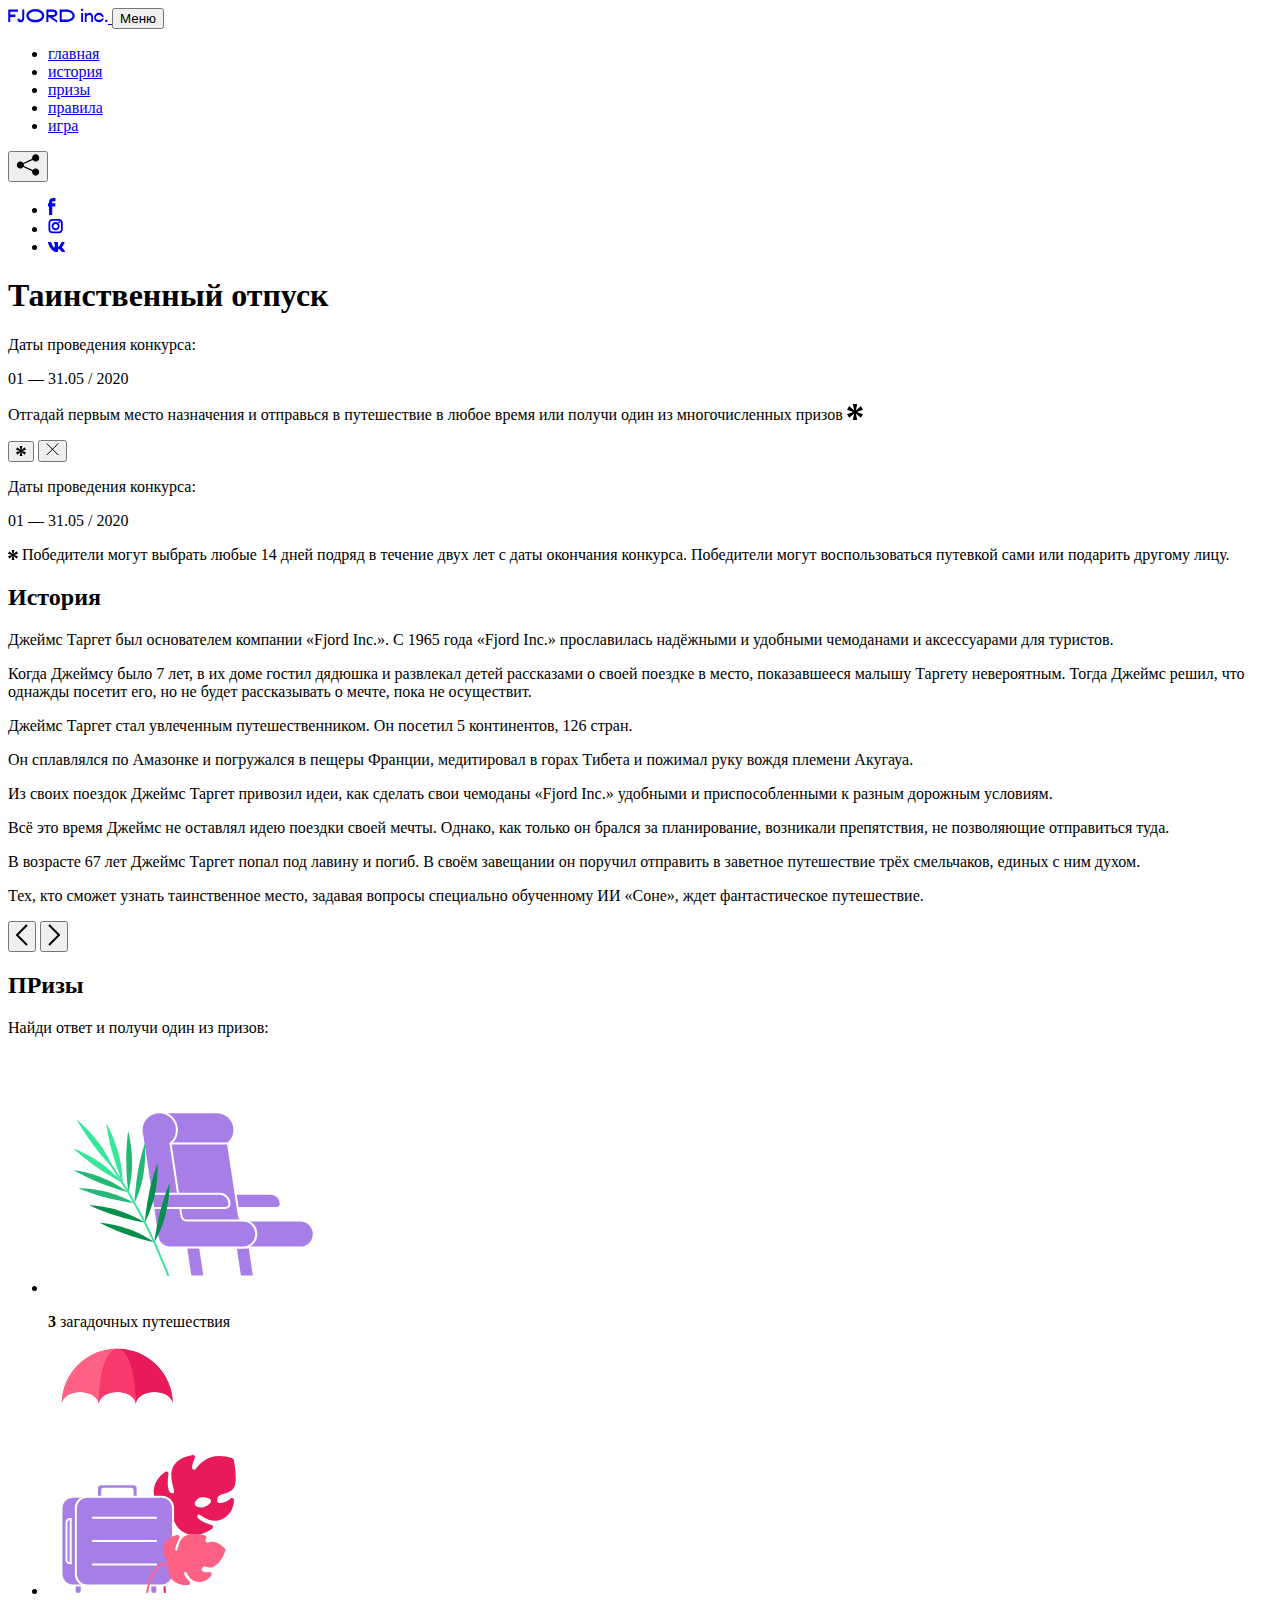
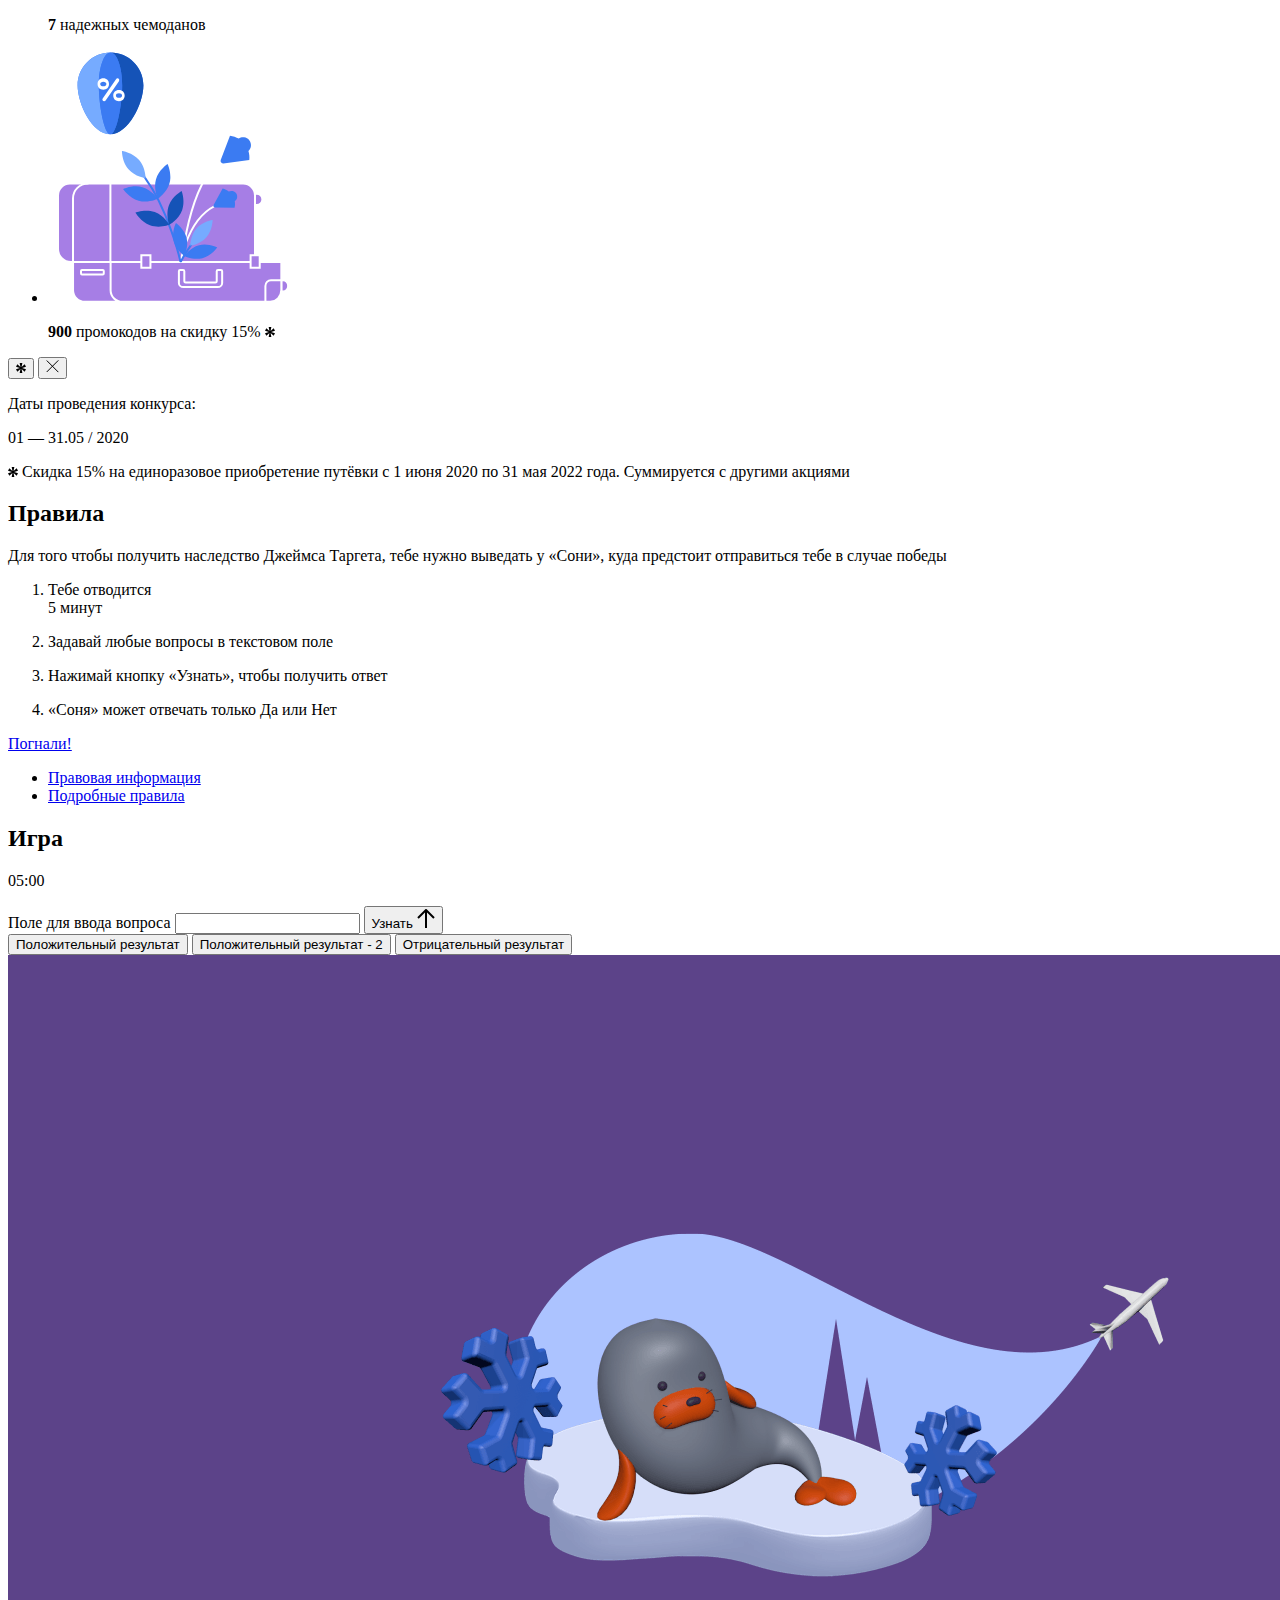
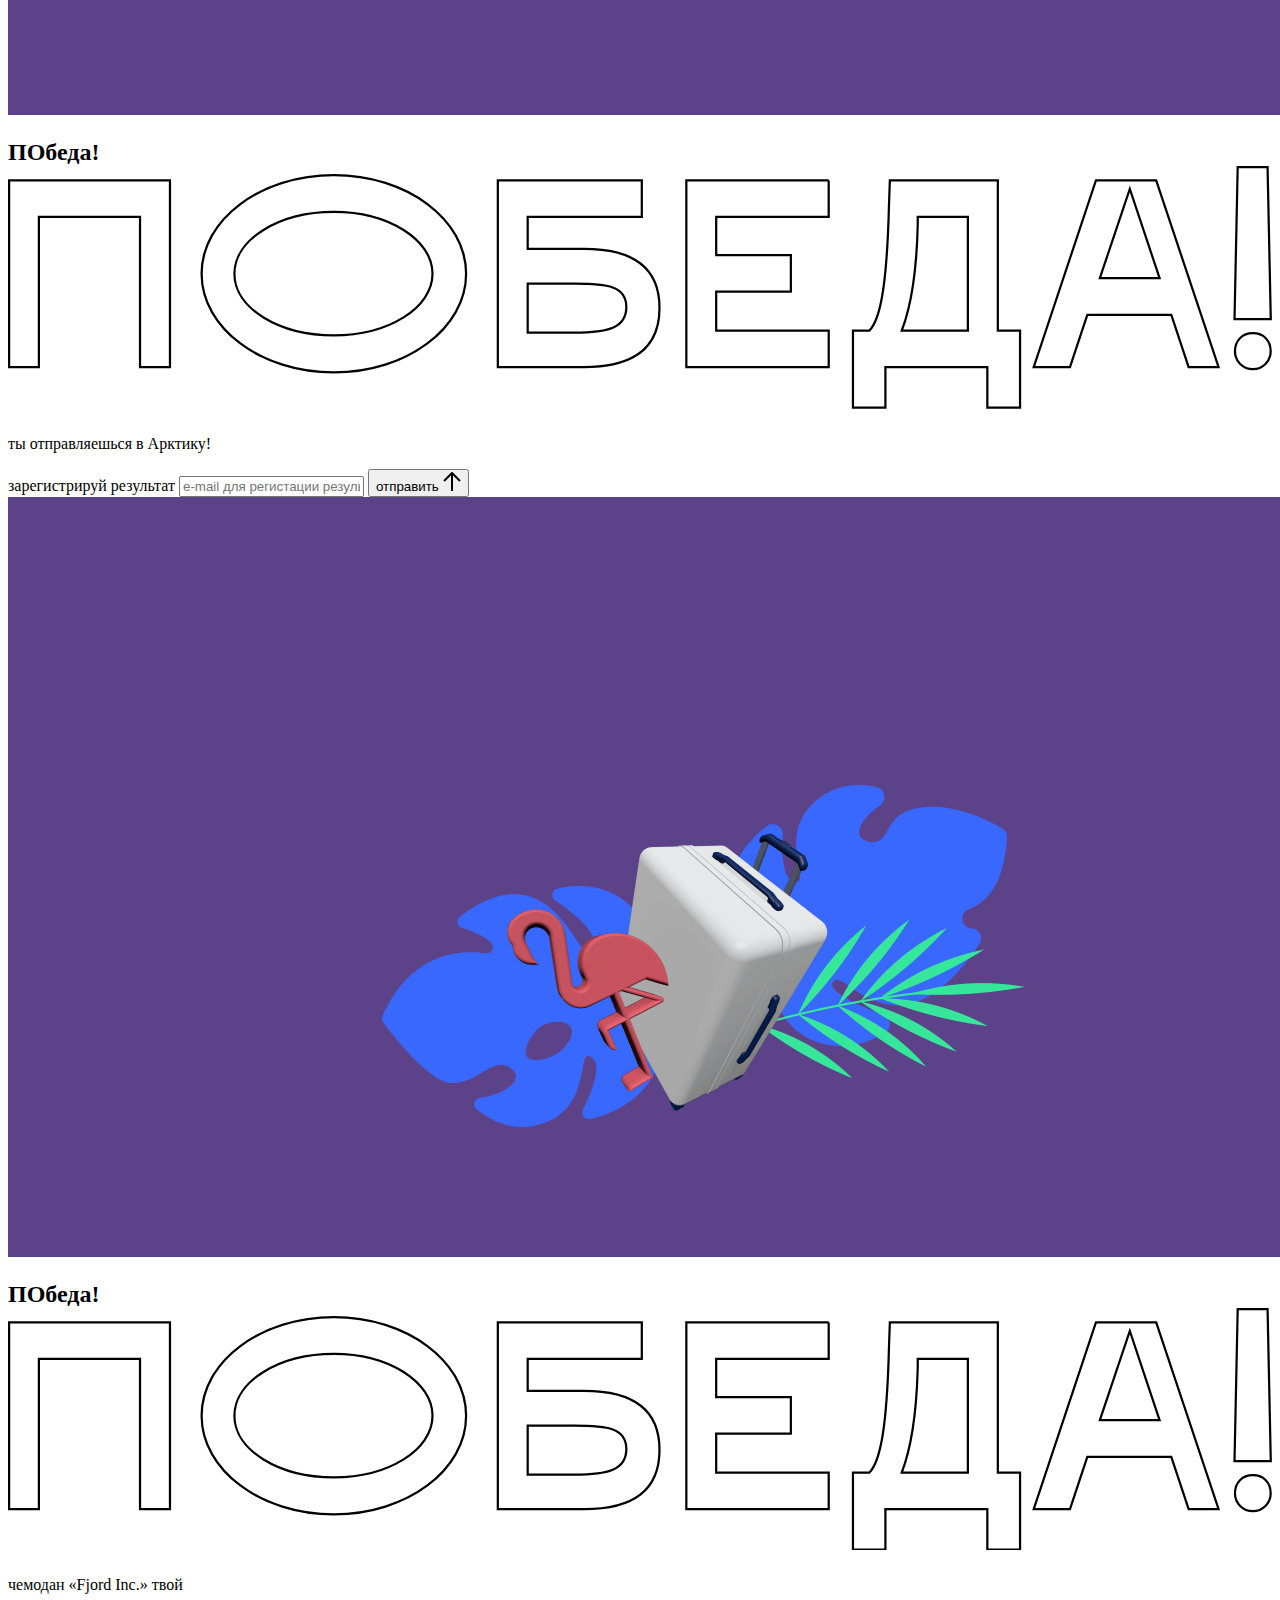
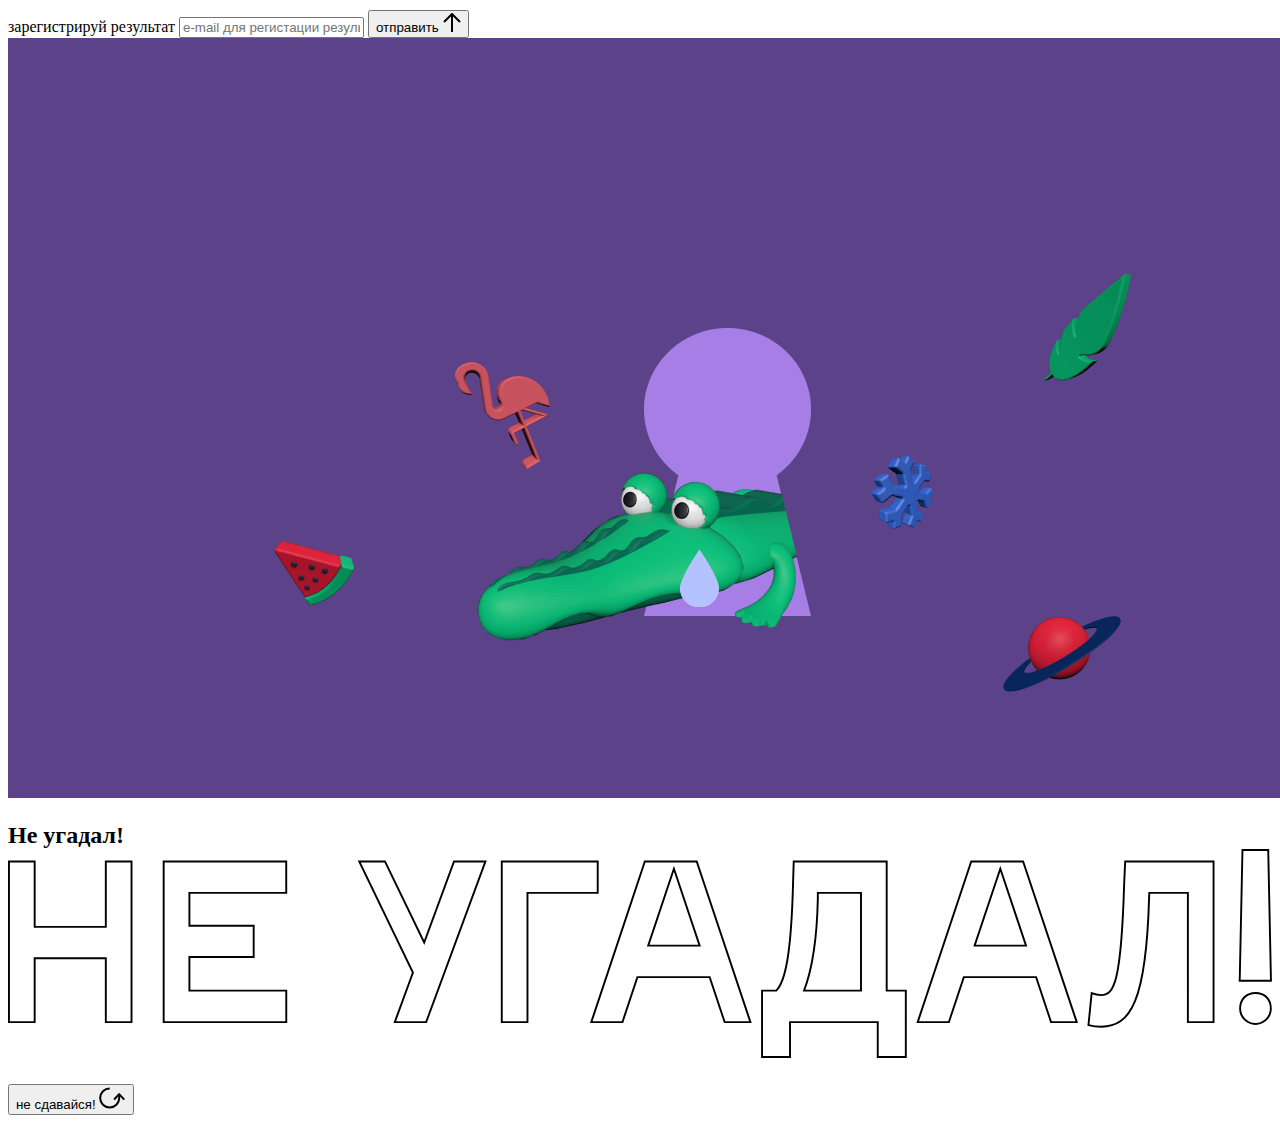
==== source/index.html @ c5298c96 ":hatching_chick:" ====
<!DOCTYPE html>
<html lang="ru">
<head>
  <meta charset="UTF-8">
  <meta name="description" content="">
  <meta name="viewport" content="width=device-width, initial-scale=1.0">
  <meta http-equiv="X-UA-Compatible" content="ie=edge">
  <title>Mysterious Vacation</title>
  <link rel="stylesheet" href="css/style.min.css">
</head>
<body>

  <header class="page-header js-header">
    <div class="page-header__wrapper">
      <a href="#" class="page-header__logo" aria-label="Перейти на страницу FJORD.Inc">
        <svg width="100" height="15" viewBox="0 0 100 15" fill="none" xmlns="http://www.w3.org/2000/svg">
          <path d="M0.26 1.4V14H2.276V8.906H7.334V6.44H2.276V3.848H9.872V1.4H0.26ZM12.733 14.36C15.127 14.36 16.243 12.65 16.243 9.5V1.4H14.263V8.96C14.263 11.21 13.723 11.876 12.733 11.876C11.833 11.876 11.473 11.3 11.347 10.58L9.36702 10.94C9.63702 13.046 10.663 14.36 12.733 14.36ZM18.3918 7.7C18.3918 11.372 22.3878 14.36 27.3198 14.36C32.2518 14.36 36.2478 11.372 36.2478 7.7C36.2478 4.028 32.2518 1.04 27.3198 1.04C22.3878 1.04 18.3918 4.028 18.3918 7.7ZM20.6058 7.7C20.6058 5.378 23.6118 3.524 27.3198 3.524C30.9918 3.524 33.9798 5.378 33.9798 7.7C33.9798 10.004 30.9918 11.858 27.3198 11.858C23.6118 11.858 20.6058 10.004 20.6058 7.7ZM40.403 14V8.906H40.799L49.079 14.702V12.38L44.039 8.906H44.201C47.999 8.906 49.277 7.304 49.277 5.162C49.277 3.092 47.999 1.4 44.201 1.4H38.387V14H40.403ZM43.535 3.722C45.785 3.722 47.045 4.136 47.045 5.432C47.045 6.764 45.785 7.034 43.535 7.034H40.403V3.722H43.535ZM51.6936 1.382V14H57.8676C62.7456 14 66.7236 11.534 66.7236 7.7C66.7236 3.848 62.7456 1.382 57.8676 1.382H51.6936ZM53.7096 11.624V3.722H57.5436C61.5396 3.722 64.4916 5.018 64.4916 7.7C64.4916 10.238 61.5396 11.624 57.5436 11.624H53.7096ZM73.1832 14.018H74.9832V5H73.1832V14.018ZM72.9132 1.976C72.9132 2.57 73.3992 3.092 74.0832 3.092C74.7492 3.092 75.2352 2.57 75.2352 1.976C75.2352 1.382 74.7672 0.805999 74.0832 0.805999C73.3812 0.805999 72.9132 1.382 72.9132 1.976ZM76.7867 14H78.5687V9.104C78.7487 8.006 79.5947 6.962 81.0887 6.962C82.1147 6.962 83.2667 7.448 83.2667 9.554V14H85.0487V9.014C85.0487 6.152 83.2307 4.73 81.3587 4.73C79.9187 4.73 79.0727 5.558 78.5687 6.854V5H76.7867V14ZM90.9898 14.27C93.5098 14.27 95.3818 12.506 95.7238 10.328H94.0498C93.7258 11.3 92.6998 12.02 90.9898 12.02C88.8478 12.02 87.7678 10.922 87.7678 9.59C87.7678 8.24 88.8478 6.962 90.9898 6.962C92.7538 6.962 93.7978 7.844 94.0858 8.924H95.7418C95.4358 6.71 93.6178 4.73 90.9898 4.73C88.0918 4.73 86.1298 7.124 86.1298 9.59C86.1298 12.074 88.1278 14.27 90.9898 14.27ZM97.0693 12.938C97.0693 13.658 97.5553 14.144 98.2753 14.144C98.9953 14.144 99.4813 13.658 99.4813 12.938C99.4813 12.2 98.9953 11.714 98.2753 11.714C97.5553 11.714 97.0693 12.2 97.0693 12.938Z" fill="currentColor"/>
        </svg>
      </a>
      <button class="page-header__toggler js-menu-toggler" type="button" aria-label="Управление мобильным меню"><span>Меню</span></button>
      <nav class="page-header__nav">
        <div class="page-header__menu js-menu" id="menu">
          <ul>
            <li>
              <a class="js-menu-link active" href="#top" data-href="top">главная</a>
            </li>
            <li>
              <a class="js-menu-link" href="#story" data-href="story">история</a>
            </li>
            <li>
              <a class="js-menu-link" href="#prizes" data-href="prizes">призы</a>
            </li>
            <li>
              <a class="js-menu-link" href="#rules" data-href="rules">правила</a>
            </li>
            <li>
              <a class="js-menu-link" href="#game" data-href="game">игра</a>
            </li>
          </ul>
        </div>
        <div class="page-header__social">
          <div class="social-block js-social-block">
            <button class="social-block__toggler" aria-label="Управлять блоком с социальными кнопками">
              <svg width="24" height="22" viewBox="0 0 24 22" fill="none" xmlns="http://www.w3.org/2000/svg">
                <path d="M19.6721 7.43664C21.6273 7.43664 23.213 5.85095 23.213 3.89566C23.213 1.94037 21.6273 0.354675 19.6721 0.354675C17.7168 0.354675 16.1311 1.94037 16.1311 3.89566C16.1311 4.19968 16.1728 4.49178 16.2458 4.77345L7.21751 8.95527C6.57519 8.05214 5.52303 7.46049 4.33078 7.46049C2.37549 7.46049 0.789795 9.04618 0.789795 11.0015C0.789795 12.9568 2.37549 14.5425 4.33078 14.5425C5.52303 14.5425 6.57668 13.9508 7.21751 13.0477L16.2458 17.2295C16.1743 17.5112 16.1311 17.8033 16.1311 18.1073C16.1311 20.0626 17.7168 21.6483 19.6721 21.6483C21.6273 21.6483 23.213 20.0626 23.213 18.1073C23.213 16.152 21.6273 14.5663 19.6721 14.5663C18.4798 14.5663 17.4262 15.158 16.7853 16.0611L7.75701 11.8793C7.82854 11.5976 7.87176 11.3055 7.87176 11.0015C7.87176 10.6974 7.83003 10.4053 7.75701 10.1237L16.7853 5.94186C17.4262 6.84499 18.4783 7.43664 19.6721 7.43664Z" fill="currentColor"/>
              </svg>
            </button>
            <ul class="social-block__list">
              <li>
                <a class="social-block__link social-block__link--fb" href="#" aria-label="Мы на Facebook">
                  <svg width="8" height="17" viewBox="0 0 8 17" fill="none" xmlns="http://www.w3.org/2000/svg">
                    <path d="M4.24646 16.9899H1.09275L1.05793 8.49828H0V5.30707H1.05793V3.81124C1.05793 1.42084 2.57654 0 5.21735 0H7.41758V3.18585H5.30841C4.28262 3.18585 4.2478 3.48582 4.2478 4.24914V5.30707H7.42964L7.16716 8.49828H4.2478V16.9899H4.24646Z" fill="currentColor"/>
                  </svg>
                </a>
              </li>
              <li>
                <a class="social-block__link social-block__link--insta" href="#" aria-label="Мы в Instagram">
                  <svg width="15" height="15" viewBox="0 0 15 15" fill="none" xmlns="http://www.w3.org/2000/svg">
                    <path d="M11.0197 0H4.19806C2.14246 0 0.471191 1.66993 0.471191 3.72285V10.5499C0.471191 12.6082 2.14112 14.2727 4.19806 14.2727H11.0197C13.0753 14.2727 14.7466 12.6082 14.7466 10.5499V3.72285C14.7466 1.67127 13.0753 0 11.0197 0ZM11.0197 12.4849H4.19806C3.13076 12.4849 2.26432 11.6158 2.26432 10.5512V3.72419C2.26432 2.65956 3.13076 1.79715 4.19806 1.79715H11.0197C12.087 1.79715 12.9535 2.6609 12.9535 3.72419V10.5512C12.9535 11.6145 12.087 12.4849 11.0197 12.4849Z" fill="currentColor"/>
                    <path d="M7.60887 3.11084C5.38989 3.11084 3.58203 4.9187 3.58203 7.14036C3.58203 9.35532 5.38989 11.1645 7.60887 11.1645C9.83053 11.1645 11.6357 9.35666 11.6357 7.14036C11.6357 4.9187 9.83053 3.11084 7.60887 3.11084ZM7.60887 9.36871C6.37551 9.36871 5.37784 8.37372 5.37784 7.14036C5.37784 5.90699 6.37551 4.90665 7.60887 4.90665C8.83822 4.90665 9.84259 5.90833 9.84259 7.14036C9.84392 8.37238 8.83822 9.36871 7.60887 9.36871Z" fill="currentColor"/>
                    <path d="M11.3573 2.35962C10.8256 2.35962 10.3931 2.79752 10.3931 3.32381C10.3931 3.85546 10.8256 4.29336 11.3573 4.29336C11.8862 4.29336 12.3215 3.85546 12.3215 3.32381C12.3215 2.79752 11.8862 2.35962 11.3573 2.35962Z" fill="currentColor"/>
                  </svg>
                </a>
              </li>
              <li>
                <a class="social-block__link social-block__link--vk" href="#" aria-label="Мы ВКонтакте">
                  <svg width="17" height="10" viewBox="0 0 17 10" fill="none" xmlns="http://www.w3.org/2000/svg">
                    <path d="M14.1234 4.9002C14.1234 4.9002 16.3623 1.72708 16.5866 0.680242C16.6595 0.312285 16.4947 0.103188 16.1069 0.103188C16.1069 0.103188 14.8193 0.103188 14.168 0.103188C13.7235 0.103188 13.5587 0.293278 13.4235 0.579768C13.4235 0.579768 12.3724 2.82553 11.0969 4.24712C10.6861 4.70333 10.4781 4.84318 10.2511 4.84318C10.0646 4.84318 9.98625 4.6911 9.98625 4.27834V0.649016C9.98625 0.147997 9.92545 0.00135496 9.5066 0.00135496H6.39628C6.15578 0.00135496 6.0085 0.134417 6.0085 0.324506C6.0085 0.801084 6.73406 0.908351 6.73406 2.20231V4.87305C6.73406 5.40529 6.70569 5.61575 6.45303 5.61575C5.78016 5.61575 4.19528 3.30618 3.30623 0.678887C3.12923 0.145282 2.93737 0 2.43475 0H0.486409C0.205373 0 0 0.190085 0 0.476576C0 0.991172 0.60666 3.40801 2.99277 6.64358C4.59927 8.8201 6.70569 10 8.60269 10C9.76196 10 10.0416 9.80312 10.0416 9.31432V7.63883C10.0416 7.22607 10.2065 7.04956 10.4429 7.04956C10.7078 7.04956 11.1847 7.13238 12.2805 8.22268C13.5843 9.47862 13.6762 10 14.3896 10H16.5676C16.7919 10 17 9.89273 17 9.52342C17 9.02919 16.3623 8.15343 15.384 7.10659C14.9801 6.56755 14.3302 5.98914 14.1248 5.72301C13.8275 5.40801 13.9154 5.23014 14.1234 4.9002Z" fill="currentColor"/>
                  </svg>
                </a>
              </li>
            </ul>
          </div>
        </div>
      </nav>
    </div>
  </header>

  <main class="page-content">

    <section class="animation-screen"></section>

    <section class="screen screen--hidden screen--intro js-scrollspy" id="top">
      <div class="screen__wrapper">
        <div class="intro">
          <h1 class="intro__title">Таинственный отпуск</h1>
          <div class="intro__content">
            <div class="intro__info">
              <p class="intro__label">Даты проведения конкурса:</p>
              <p class="intro__date">01 — 31.05 / 2020</p>
            </div>
            <div class="intro__message">
              <p>
                Отгадай первым место назначения и&nbsp;отправься в&nbsp;путешествие в&nbsp;любое время или получи один из многочисленных призов
                <svg width="16" height="16" viewBox="0 0 10 10" fill="none" xmlns="http://www.w3.org/2000/svg">
                  <path d="M0 6.35337L3.90271 4.99012L0 3.64663L1.34615 1.32374L4.44287 4.01073L3.67364 0H6.34615L5.57692 4.01073L8.65385 1.32374L10 3.64663L6.13405 4.99012L10 6.35337L8.65385 8.65651L5.57692 5.98927L6.34615 10H3.67364L4.44287 5.96952L1.34615 8.65651L0 6.35337Z" fill="currentColor"/>
                </svg>
              </p>
            </div>
          </div>
        </div>
      </div>
      <div class="screen__footer js-footer">
        <button class="screen__footer-enlarge js-footer-toggler" type="button" aria-label="Показать сообщение">
          <svg width="10" height="10" viewBox="0 0 10 10" fill="none" xmlns="http://www.w3.org/2000/svg">
            <path d="M0 6.35337L3.90271 4.99012L0 3.64663L1.34615 1.32374L4.44287 4.01073L3.67364 0H6.34615L5.57692 4.01073L8.65385 1.32374L10 3.64663L6.13405 4.99012L10 6.35337L8.65385 8.65651L5.57692 5.98927L6.34615 10H3.67364L4.44287 5.96952L1.34615 8.65651L0 6.35337Z" fill="currentColor"/>
          </svg>
        </button>
        <button class="screen__footer-collapse js-footer-toggler" type="button" aria-label="Скрыть сообщение">
          <svg width="13" height="13" viewBox="0 0 13 13" fill="none" xmlns="http://www.w3.org/2000/svg">
            <line x1="12.3536" y1="0.353553" x2="0.738349" y2="11.9688" stroke="currentColor"/>
            <line x1="0.738319" y1="0.539925" x2="12.3535" y2="12.1551" stroke="currentColor"/>
          </svg>
        </button>
        <div class="screen__footer-wrapper">
          <div class="screen__footer-announce">
            <p class="screen__footer-label">Даты проведения конкурса:</p>
            <p class="screen__footer-date">01 — 31.05 / 2020</p>
          </div>
          <div class="screen__footer-note">
            <p>
              <svg width="10" height="10" viewBox="0 0 10 10" fill="none" xmlns="http://www.w3.org/2000/svg">
                <path d="M0 6.35337L3.90271 4.99012L0 3.64663L1.34615 1.32374L4.44287 4.01073L3.67364 0H6.34615L5.57692 4.01073L8.65385 1.32374L10 3.64663L6.13405 4.99012L10 6.35337L8.65385 8.65651L5.57692 5.98927L6.34615 10H3.67364L4.44287 5.96952L1.34615 8.65651L0 6.35337Z" fill="currentColor"/>
              </svg>
              <span>Победители могут выбрать любые 14 дней подряд в&nbsp;течение двух лет с&nbsp;даты окончания конкурса. Победители могут воспользоваться путевкой сами или подарить другому лицу.</span>
            </p>
          </div>
        </div>
      </div>
    </section>

    <section class="screen screen--hidden screen--story js-scrollspy" id="story">

      <div class="slider swiper-container js-slider">

        <div class="swiper-wrapper">

          <div class="slider__item swiper-slide">
            <h2 class="slider__item-title">История</h2>
            <p class="slider__item-text">Джеймс Таргет был основателем компании &laquo;Fjord Inc.&raquo;. С&nbsp;1965 года &laquo;Fjord Inc.&raquo; прославилась надёжными и&nbsp;удобными чемоданами и&nbsp;аксессуарами для туристов.</p>
          </div>

          <div class="slider__item swiper-slide">
            <p class="slider__item-text">Когда Джеймсу было 7&nbsp;лет, в&nbsp;их&nbsp;доме гостил дядюшка и&nbsp;развлекал детей рассказами о&nbsp;своей поездке в&nbsp;место, показавшееся малышу Таргету невероятным. Тогда Джеймс решил, что однажды посетит его, но&nbsp;не&nbsp;будет рассказывать о&nbsp;мечте, пока не&nbsp;осуществит.</p>
          </div>

          <div class="slider__item swiper-slide">
            <p class="slider__item-text">Джеймс Таргет стал увлеченным путешественником. Он&nbsp;посетил 5&nbsp;континентов, 126&nbsp;стран.</p>
          </div>

          <div class="slider__item swiper-slide">
            <p class="slider__item-text">Он&nbsp;сплавлялся по&nbsp;Амазонке и&nbsp;погружался в&nbsp;пещеры Франции, медитировал в&nbsp;горах Тибета и&nbsp;пожимал руку вождя племени Акугауа.</p>
          </div>

          <div class="slider__item swiper-slide">
            <p class="slider__item-text">Из&nbsp;своих поездок Джеймс Таргет привозил идеи, как сделать свои чемоданы &laquo;Fjord Inc.&raquo; удобными и&nbsp;приспособленными к&nbsp;разным дорожным условиям.</p>
          </div>

          <div class="slider__item swiper-slide">
            <p class="slider__item-text">Всё это время Джеймс не&nbsp;оставлял идею поездки своей мечты. Однако, как только он&nbsp;брался за&nbsp;планирование, возникали препятствия, не&nbsp;позволяющие отправиться туда.</p>
          </div>

          <div class="slider__item swiper-slide">
            <p class="slider__item-text">В&nbsp;возрасте 67&nbsp;лет Джеймс Таргет попал под лавину и&nbsp;погиб. В&nbsp;своём завещании он&nbsp;поручил отправить в&nbsp;заветное путешествие трёх смельчаков, единых с&nbsp;ним духом.</p>
          </div>

          <div class="slider__item swiper-slide">
            <p class="slider__item-text">Тех, кто сможет узнать таинственное место, задавая вопросы специально обученному ИИ&nbsp;&laquo;Соне&raquo;, ждет фантастическое путешествие.</p>
          </div>
        </div>
        <div class="slider__controls">
          <button class="slider__control slider__control--prev js-control-prev" type="button" aria-label="Показать предыдущую историю">
            <svg width="12" height="22" viewBox="0 0 12 22" fill="none" xmlns="http://www.w3.org/2000/svg">
              <path d="M11 1L1 11L11 21" stroke="currentColor" stroke-width="2" stroke-linejoin="round"/>
            </svg>
          </button>
          <button class="slider__control slider__control--next js-control-next" type="button" aria-label="Показать следующую историю">
            <svg width="12" height="22" viewBox="0 0 12 22" fill="none" xmlns="http://www.w3.org/2000/svg">
              <path d="M1 1L11 11L1 21" stroke="currentColor" stroke-width="2" stroke-linejoin="round"/>
            </svg>
          </button>
        </div>
        <div class="slider__pagination swiper-pagination"></div>
      </div>
    </section>

    <section class="screen screen--hidden screen--prizes js-scrollspy" id="prizes">
      <div class="screen__wrapper">
        <div class="prizes">
          <h2 class="prizes__title">ПРизы</h2>
          <div class="prizes__lead">
            <p>Найди ответ и&nbsp;получи один из&nbsp;призов:</p>
          </div>
          <ul class="prizes__list">
            <li class="prizes__item prizes__item--journeys">
              <div class="prizes__icon">
                <picture>
                  <source srcset="img/prize1-mob.svg" media="(orientation: portrait)">
                  <img src="img/prize1.svg" alt="">
                </picture>
              </div>
              <p class="prizes__desc">
                <b>3</b>
                <span>загадочных путешествия</span>
              </p>
            </li>
            <li class="prizes__item prizes__item--cases">
              <div class="prizes__icon">
                <picture>
                  <source srcset="img/prize2-mob.svg" media="(orientation: portrait)">
                  <img src="img/prize2.svg" alt="">
                </picture>
              </div>
              <p class="prizes__desc">
                <b>7</b>
                <span>надежных чемоданов</span>
              </p>
            </li>
            <li class="prizes__item prizes__item--codes">
              <div class="prizes__icon">
                <picture>
                  <source srcset="img/prize3-mob.svg" media="(orientation: portrait)">
                  <img src="img/prize3.svg" alt="">
                </picture>
              </div>
              <p class="prizes__desc">
                <b>900</b>
                <span>
                  промокодов на&nbsp;скидку 15%
                  <svg width="10" height="10" viewBox="0 0 10 10" fill="none" xmlns="http://www.w3.org/2000/svg">
                    <path d="M0 6.35337L3.90271 4.99012L0 3.64663L1.34615 1.32374L4.44287 4.01073L3.67364 0H6.34615L5.57692 4.01073L8.65385 1.32374L10 3.64663L6.13405 4.99012L10 6.35337L8.65385 8.65651L5.57692 5.98927L6.34615 10H3.67364L4.44287 5.96952L1.34615 8.65651L0 6.35337Z" fill="currentColor"/>
                  </svg>
                </span>
              </p>
            </li>
          </ul>
        </div>
      </div>
      <div class="screen__footer js-footer">
        <button class="screen__footer-enlarge js-footer-toggler" type="button" aria-label="Показать сообщение">
          <svg width="10" height="10" viewBox="0 0 10 10" fill="none" xmlns="http://www.w3.org/2000/svg">
            <path d="M0 6.35337L3.90271 4.99012L0 3.64663L1.34615 1.32374L4.44287 4.01073L3.67364 0H6.34615L5.57692 4.01073L8.65385 1.32374L10 3.64663L6.13405 4.99012L10 6.35337L8.65385 8.65651L5.57692 5.98927L6.34615 10H3.67364L4.44287 5.96952L1.34615 8.65651L0 6.35337Z" fill="currentColor"/>
          </svg>
        </button>
        <button class="screen__footer-collapse js-footer-toggler" type="button" aria-label="Скрыть сообщение">
          <svg width="13" height="13" viewBox="0 0 13 13" fill="none" xmlns="http://www.w3.org/2000/svg">
            <line x1="12.3536" y1="0.353553" x2="0.738349" y2="11.9688" stroke="currentColor"/>
            <line x1="0.738319" y1="0.539925" x2="12.3535" y2="12.1551" stroke="currentColor"/>
          </svg>
        </button>
        <div class="screen__footer-wrapper">
          <div class="screen__footer-announce">
            <p class="screen__footer-label">Даты проведения конкурса:</p>
            <p class="screen__footer-date">01 — 31.05 / 2020</p>
          </div>
          <div class="screen__footer-note">
            <p>
              <svg width="10" height="10" viewBox="0 0 10 10" fill="none" xmlns="http://www.w3.org/2000/svg">
                <path d="M0 6.35337L3.90271 4.99012L0 3.64663L1.34615 1.32374L4.44287 4.01073L3.67364 0H6.34615L5.57692 4.01073L8.65385 1.32374L10 3.64663L6.13405 4.99012L10 6.35337L8.65385 8.65651L5.57692 5.98927L6.34615 10H3.67364L4.44287 5.96952L1.34615 8.65651L0 6.35337Z" fill="currentColor"/>
              </svg>
              <span>Скидка&nbsp;15% на&nbsp;единоразовое приобретение путёвки с&nbsp;1&nbsp;июня 2020 по&nbsp;31&nbsp;мая 2022&nbsp;года. Суммируется с&nbsp;другими акциями</span>
            </p>
          </div>
        </div>
      </div>
    </section>

    <section class="screen screen--hidden screen--rules js-scrollspy" id="rules">
      <div class="screen__wrapper">
        <div class="rules">
          <h2 class="rules__title">Правила</h2>
          <div class="rules__lead">
            <p>Для того чтобы получить наследство Джеймса Таргета, тебе нужно выведать у&nbsp;&laquo;Сони&raquo;, куда предстоит отправиться тебе в&nbsp;случае победы</p>
          </div>
          <ol class="rules__list">
            <li class="rules__item">
              <p>Тебе отводится <br>5&nbsp;минут</p>
            </li>
            <li class="rules__item">
              <p>Задавай любые вопросы в&nbsp;текстовом поле</p>
            </li>
            <li class="rules__item">
              <p>Нажимай кнопку &laquo;Узнать&raquo;, чтобы получить ответ</p>
            </li>
            <li class="rules__item">
              <p>&laquo;Соня&raquo; может отвечать только&nbsp;Да или Нет</p>
            </li>
          </ol>
          <a href="#game" class="rules__link btn">Погнали!</a>
        </div>
      </div>
      <div class="screen__disclaimer">
        <div class="disclaimer">
          <ul>
            <li>
              <a href="#">Правовая информация</a>
            </li>
            <li>
              <a href="#">Подробные правила</a>
            </li>
          </ul>
        </div>
      </div>
    </section>

    <section class="screen screen--hidden screen--game js-scrollspy" id="game">
      <div class="screen__wrapper">
        <div class="game">
          <div class="game__header">
            <h2 class="game__title">Игра</h2>
            <div class="game__counter">
              <span>05</span>:<span>00</span>
            </div>
          </div>
          <div class="game__body">
            <div class="chat">
              <div class="chat__body js-chat">
                <ul class="chat__list" id="messages"></ul>
              </div>
              <div class="chat__footer">
                <form action="#" method="post" class="form" id="message-form">
                  <label for="message-field" class="visually-hidden">Поле для ввода вопроса</label>
                  <input type="text" class="form__field" id="message-field">
                  <button class="form__button btn">
                    Узнать
                    <svg width="18" height="19" viewBox="0 0 18 19" fill="none" xmlns="http://www.w3.org/2000/svg">
                      <path stroke="currentColor" stroke-width="2" d="M9 19V1"/>
                      <path d="M1 9l8-8 8 8" stroke="currentColor" stroke-width="2" stroke-linejoin="round"/>
                    </svg>
                  </button>
                </form>
              </div>
            </div>
          </div>
          <!-- временные кнопки для показа результата -->
          <div class="game__buttons">
            <button class="game__button btn js-show-result" type="button" data-target="result">Положительный результат</button>
            <button class="game__button btn js-show-result" type="button" data-target="result2">Положительный результат - 2</button>
            <button class="game__button btn js-show-result" type="button" data-target="result3">Отрицательный результат</button>
          </div>
        </div>
      </div>
    </section>

    <section class="screen screen--hidden screen--result" id="result">
      <div class="screen__wrapper">
        <div class="result result--trip">
          <div class="result__image">
            <picture>
              <source srcset="img/result1-mob.png 1x, img/result1-mob@2x.png 2x" media="(max-width: 768px) and (orientation: portrait)">
              <img src="img/result1.png" srcset="img/result1@2x.png 2x" alt="">
            </picture>
          </div>
          <h2 class="result__title">
            <span class="visually-hidden">ПОбеда!</span>
            <svg xmlns="http://www.w3.org/2000/svg" viewBox="0 0 568.85 109.24">
              <path d="M16,24.44V92H2.6V8H75V92H61.52V24.44H16Z" transform="translate(-2.1 -1.5)" fill="none" stroke="currentColor"/>
              <path
                d="M148.76,5.6c32.88,0,59.52,19.92,59.52,44.4s-26.64,44.4-59.52,44.4S89.24,74.48,89.24,50,115.88,5.6,148.76,5.6Zm0,72.12c24.48,0,44.4-12.36,44.4-27.72s-19.92-27.84-44.4-27.84C124,22.16,104,34.52,104,50S124,77.72,148.76,77.72Z"
                transform="translate(-2.1 -1.5)" fill="none" stroke="currentColor"/>
              <path
                d="M287.36,8V24.44H236v14.4h25.32c25.44,0,34,11.16,34,26.52,0,15.6-8.52,26.64-34,26.64H222.56V8h64.8ZM256.88,76.52c15.12,0,23.52-2,23.52-11.52S272,54.44,256.88,54.44H236V76.52h20.88Z"
                transform="translate(-2.1 -1.5)" fill="none" stroke="currentColor"/>
              <path d="M371.47,8V24.44H320.84V41.6h33.6V58h-33.6V75.56h50.64V92H307.4V8h64.08Z" transform="translate(-2.1 -1.5)"
                    fill="none" stroke="currentColor"/>
              <path
                d="M382.39,110.24V75.56h7.44c4.56-4.68,7.8-18.36,8.76-56L399,8h48.6V75.56h10v34.68H442.87V92H397v18.24H382.39Zm51.72-34.68V24.44H411.55v3.12c-0.48,22.44-3.24,37.68-7.2,48h29.76Z"
                transform="translate(-2.1 -1.5)" fill="none" stroke="currentColor"/>
              <path
                d="M463.75,92l28-84h27.12l28.08,84H533.47l-7.8-23.52h-37.8L480.07,92H463.75Zm56.64-40L507,11.84,493.51,52h26.88Z"
                transform="translate(-2.1 -1.5)" fill="none" stroke="currentColor"/>
              <path
                d="M554.12,70.4L555.55,2H569l1.44,68.4H554.12Zm8.28,6.36c4.8,0,8,3.24,8,8.16a8,8,0,1,1-16.08,0C554.35,80,557.59,76.76,562.39,76.76Z"
                transform="translate(-2.1 -1.5)" fill="none" stroke="currentColor"/>
            </svg>
          </h2>
          <div class="result__text">
            <p>ты&nbsp;отправляешься в&nbsp;Арктику!</p>
          </div>
          <div class="result__form">
            <form action="#" method="post" class="form form--result">
              <label for="email-field" class="form__label">зарегистрируй результат</label>
              <input type="email" class="form__field" id="email-field" placeholder="e-mail для регистации результата и получения приза" required>
              <button class="form__button btn">
                отправить
                <svg width="18" height="19" viewBox="0 0 18 19" fill="none" xmlns="http://www.w3.org/2000/svg">
                  <path stroke="currentColor" stroke-width="2" d="M9 19V1"/>
                  <path d="M1 9l8-8 8 8" stroke="currentColor" stroke-width="2" stroke-linejoin="round"/>
                </svg>
              </button>
            </form>
          </div>
        </div>
      </div>
    </section>

    <section class="screen screen--hidden screen--result" id="result2">
      <div class="screen__wrapper">
        <div class="result result--prize">
          <div class="result__image">
            <picture>
              <source srcset="img/result2-mob.png 1x, img/result2-mob@2x.png 2x" media="(max-width: 768px) and (orientation: portrait)">
              <img src="img/result2.png" srcset="img/result2@2x.png 2x" alt="">
            </picture>
          </div>
          <h2 class="result__title">
            <span class="visually-hidden">ПОбеда!</span>
            <svg xmlns="http://www.w3.org/2000/svg" viewBox="0 0 568.85 109.24">
              <path d="M16,24.44V92H2.6V8H75V92H61.52V24.44H16Z" transform="translate(-2.1 -1.5)" fill="none" stroke="currentColor"/>
              <path
                d="M148.76,5.6c32.88,0,59.52,19.92,59.52,44.4s-26.64,44.4-59.52,44.4S89.24,74.48,89.24,50,115.88,5.6,148.76,5.6Zm0,72.12c24.48,0,44.4-12.36,44.4-27.72s-19.92-27.84-44.4-27.84C124,22.16,104,34.52,104,50S124,77.72,148.76,77.72Z"
                transform="translate(-2.1 -1.5)" fill="none" stroke="currentColor"/>
              <path
                d="M287.36,8V24.44H236v14.4h25.32c25.44,0,34,11.16,34,26.52,0,15.6-8.52,26.64-34,26.64H222.56V8h64.8ZM256.88,76.52c15.12,0,23.52-2,23.52-11.52S272,54.44,256.88,54.44H236V76.52h20.88Z"
                transform="translate(-2.1 -1.5)" fill="none" stroke="currentColor"/>
              <path d="M371.47,8V24.44H320.84V41.6h33.6V58h-33.6V75.56h50.64V92H307.4V8h64.08Z" transform="translate(-2.1 -1.5)"
                    fill="none" stroke="currentColor"/>
              <path
                d="M382.39,110.24V75.56h7.44c4.56-4.68,7.8-18.36,8.76-56L399,8h48.6V75.56h10v34.68H442.87V92H397v18.24H382.39Zm51.72-34.68V24.44H411.55v3.12c-0.48,22.44-3.24,37.68-7.2,48h29.76Z"
                transform="translate(-2.1 -1.5)" fill="none" stroke="currentColor"/>
              <path
                d="M463.75,92l28-84h27.12l28.08,84H533.47l-7.8-23.52h-37.8L480.07,92H463.75Zm56.64-40L507,11.84,493.51,52h26.88Z"
                transform="translate(-2.1 -1.5)" fill="none" stroke="currentColor"/>
              <path
                d="M554.12,70.4L555.55,2H569l1.44,68.4H554.12Zm8.28,6.36c4.8,0,8,3.24,8,8.16a8,8,0,1,1-16.08,0C554.35,80,557.59,76.76,562.39,76.76Z"
                transform="translate(-2.1 -1.5)" fill="none" stroke="currentColor"/>
            </svg>
          </h2>
          <div class="result__text">
            <p>чемодан &laquo;Fjord&nbsp;Inc.&raquo;&nbsp;твой</p>
          </div>
          <div class="result__form">
            <form action="#" method="post" class="form form--result">
              <label for="email-field2" class="form__label">зарегистрируй результат</label>
              <input type="email" class="form__field" id="email-field2" placeholder="e-mail для регистации результата и получения приза" required>
              <button class="form__button btn">
                отправить
                <svg width="18" height="19" viewBox="0 0 18 19" fill="none" xmlns="http://www.w3.org/2000/svg">
                  <path stroke="currentColor" stroke-width="2" d="M9 19V1"/>
                  <path d="M1 9l8-8 8 8" stroke="currentColor" stroke-width="2" stroke-linejoin="round"/>
                </svg>
              </button>
            </form>
          </div>
        </div>
      </div>
    </section>

    <section class="screen screen--hidden screen--result" id="result3">
      <div class="screen__wrapper">
        <div class="result result--negative">
          <div class="result__image">
            <picture>
              <source srcset="img/result3-mob.png 1x, img/result3-mob@2x.png 2x" media="(max-width: 768px) and (orientation: portrait)">
              <img src="img/result3.png" srcset="img/result3@2x.png 2x" alt="">
            </picture>
          </div>
          <h2 class="result__title">
            <span class="visually-hidden">Не угадал!</span>
            <svg xmlns="http://www.w3.org/2000/svg" viewBox="0 0 660.77 109.24">
              <path d="M2.66,92V8H16.1V42.2H53.3V8H66.74V92H53.3V58.64H16.1V92H2.66Z" transform="translate(-2.16 -1.5)"
                    fill="none" stroke="currentColor"/>
              <path d="M147.62,8V24.44H97V41.6h33.6V58H97V75.56h50.64V92H83.54V8h64.08Z" transform="translate(-2.16 -1.5)"
                    fill="none" stroke="currentColor"/>
              <path d="M199.22,8l20.52,42.36L235.34,8h16.44l-31,84H204.38l9.48-25.92L185.78,8h13.44Z"
                    transform="translate(-2.16 -1.5)" fill="none" stroke="currentColor"/>
              <path d="M273.74,24.44V92H260.3V8h50.16V24.44H273.74Z" transform="translate(-2.16 -1.5)" fill="none"
                    stroke="currentColor"/>
              <path
                d="M307.1,92l28-84h27.12l28.08,84H376.82L369,68.48h-37.8L323.42,92H307.1Zm56.64-40L350.3,11.84,336.86,52h26.88Z"
                transform="translate(-2.16 -1.5)" fill="none" stroke="currentColor"/>
              <path
                d="M396.38,110.24V75.56h7.44c4.56-4.68,7.8-18.36,8.76-56L412.94,8h48.6V75.56h10v34.68H456.86V92H411v18.24H396.38ZM448.1,75.56V24.44H425.54v3.12c-0.48,22.44-3.24,37.68-7.2,48H448.1Z"
                transform="translate(-2.16 -1.5)" fill="none" stroke="currentColor"/>
              <path
                d="M477.74,92l28-84h27.12L560.9,92H547.46l-7.8-23.52h-37.8L494.06,92H477.74Zm56.64-40-13.44-40.2L507.5,52h26.88Z"
                transform="translate(-2.16 -1.5)" fill="none" stroke="currentColor"/>
              <path
                d="M568.7,76.88a13.77,13.77,0,0,0,5,1c6.6,0,10.44-6.24,12-58.32L586.22,8h46.2V92H619V24.44H598.82l-0.12,3.12C597.14,81,589,94.4,573.74,94.4a28.55,28.55,0,0,1-6.72-.84Z"
                transform="translate(-2.16 -1.5)" fill="none" stroke="currentColor"/>
              <path
                d="M646.1,70.4L647.54,2H661l1.44,68.4H646.1Zm8.28,6.36c4.8,0,8,3.24,8,8.16a8,8,0,0,1-16.08,0C646.34,80,649.58,76.76,654.38,76.76Z"
                transform="translate(-2.16 -1.5)" fill="none" stroke="currentColor"/>
            </svg>
          </h2>
          <button class="result__button js-play" type="button">
            не сдавайся!
            <span>
              <svg width="27" height="22" viewBox="0 0 27 22" fill="none" xmlns="http://www.w3.org/2000/svg">
                <path d="M10.6899 1.47998C5.42992 1.47998 1.16992 5.73998 1.16992 11C1.16992 16.26 5.42992 20.52 10.6899 20.52C15.9499 20.52 20.2099 16.26 20.2099 11V7.13998" stroke="currentColor" stroke-width="2" stroke-miterlimit="10"/>
                <path d="M15.1099 12.5099L20.1499 7.13989L25.3099 12.6299" stroke="currentColor" stroke-width="2" stroke-miterlimit="10" stroke-linejoin="round"/>
              </svg>
            </span>
          </button>
        </div>
      </div>
    </section>

  </main>

</body>
</html>
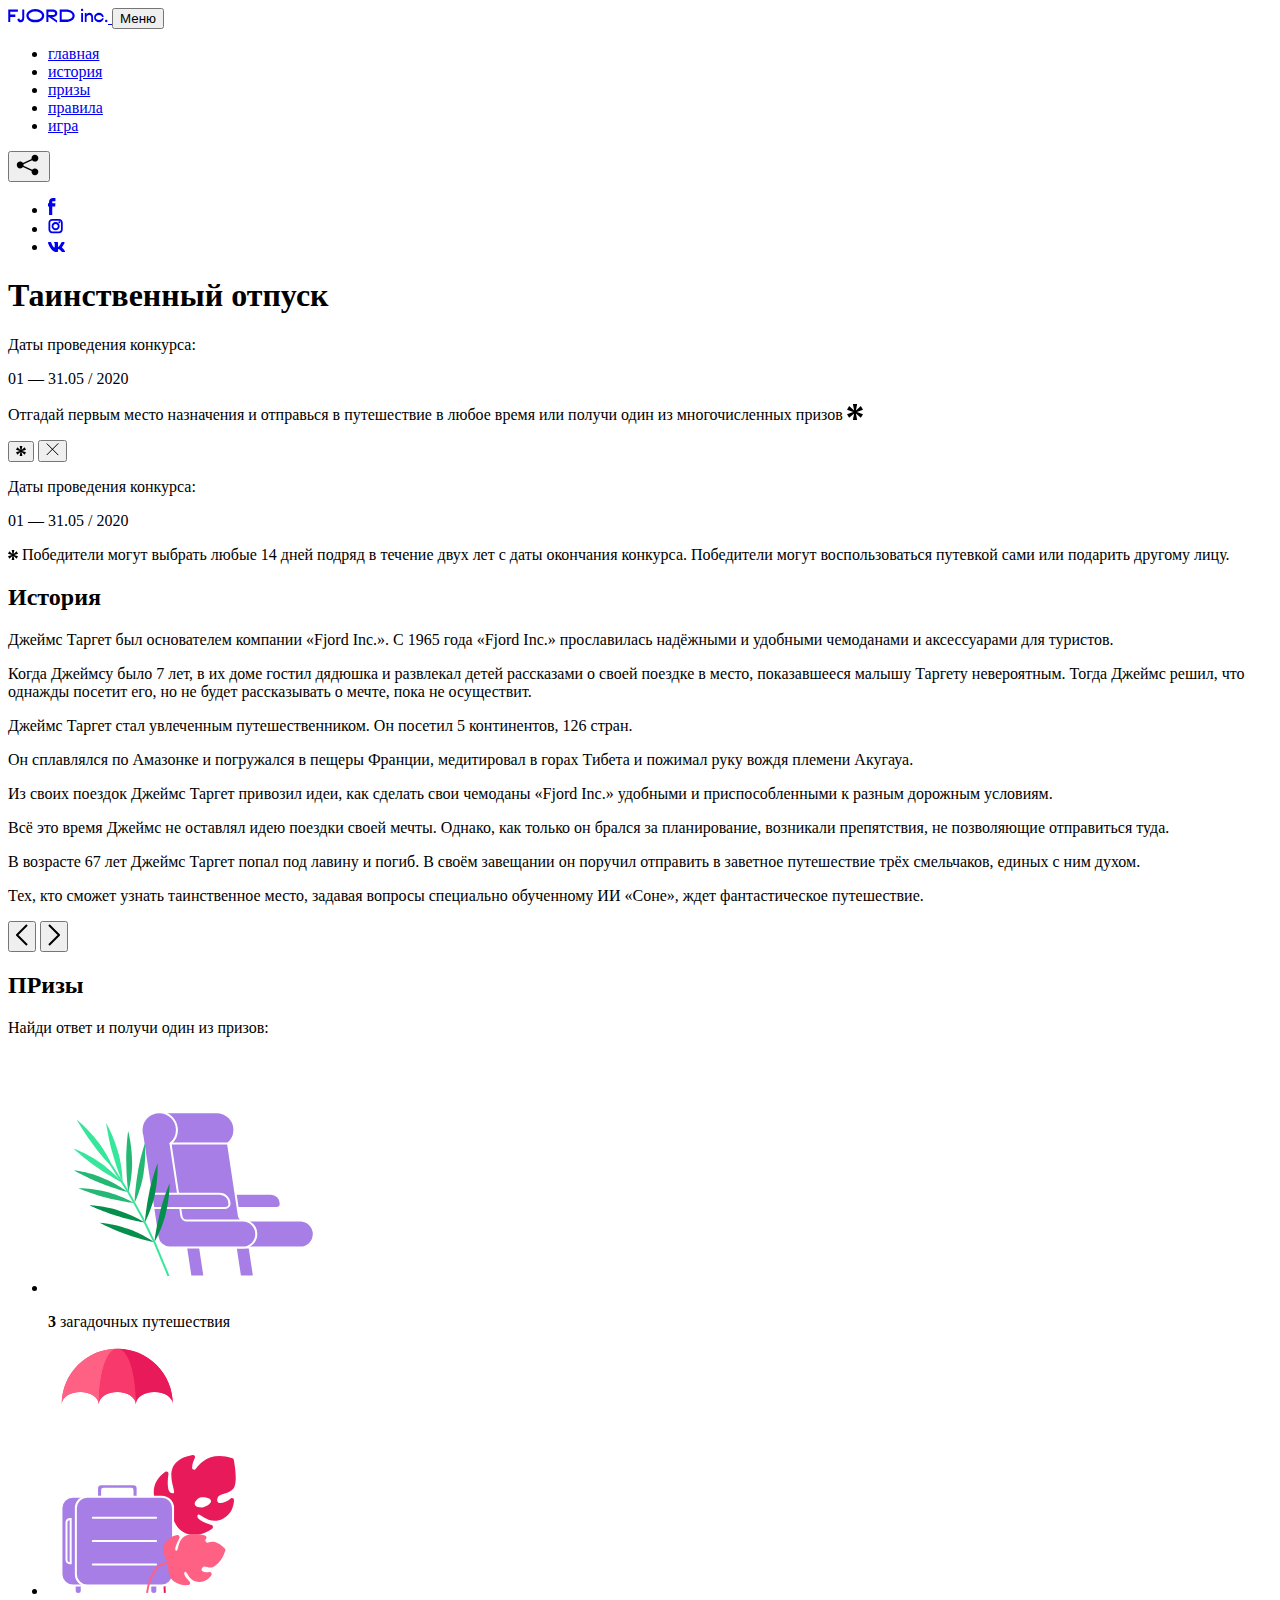
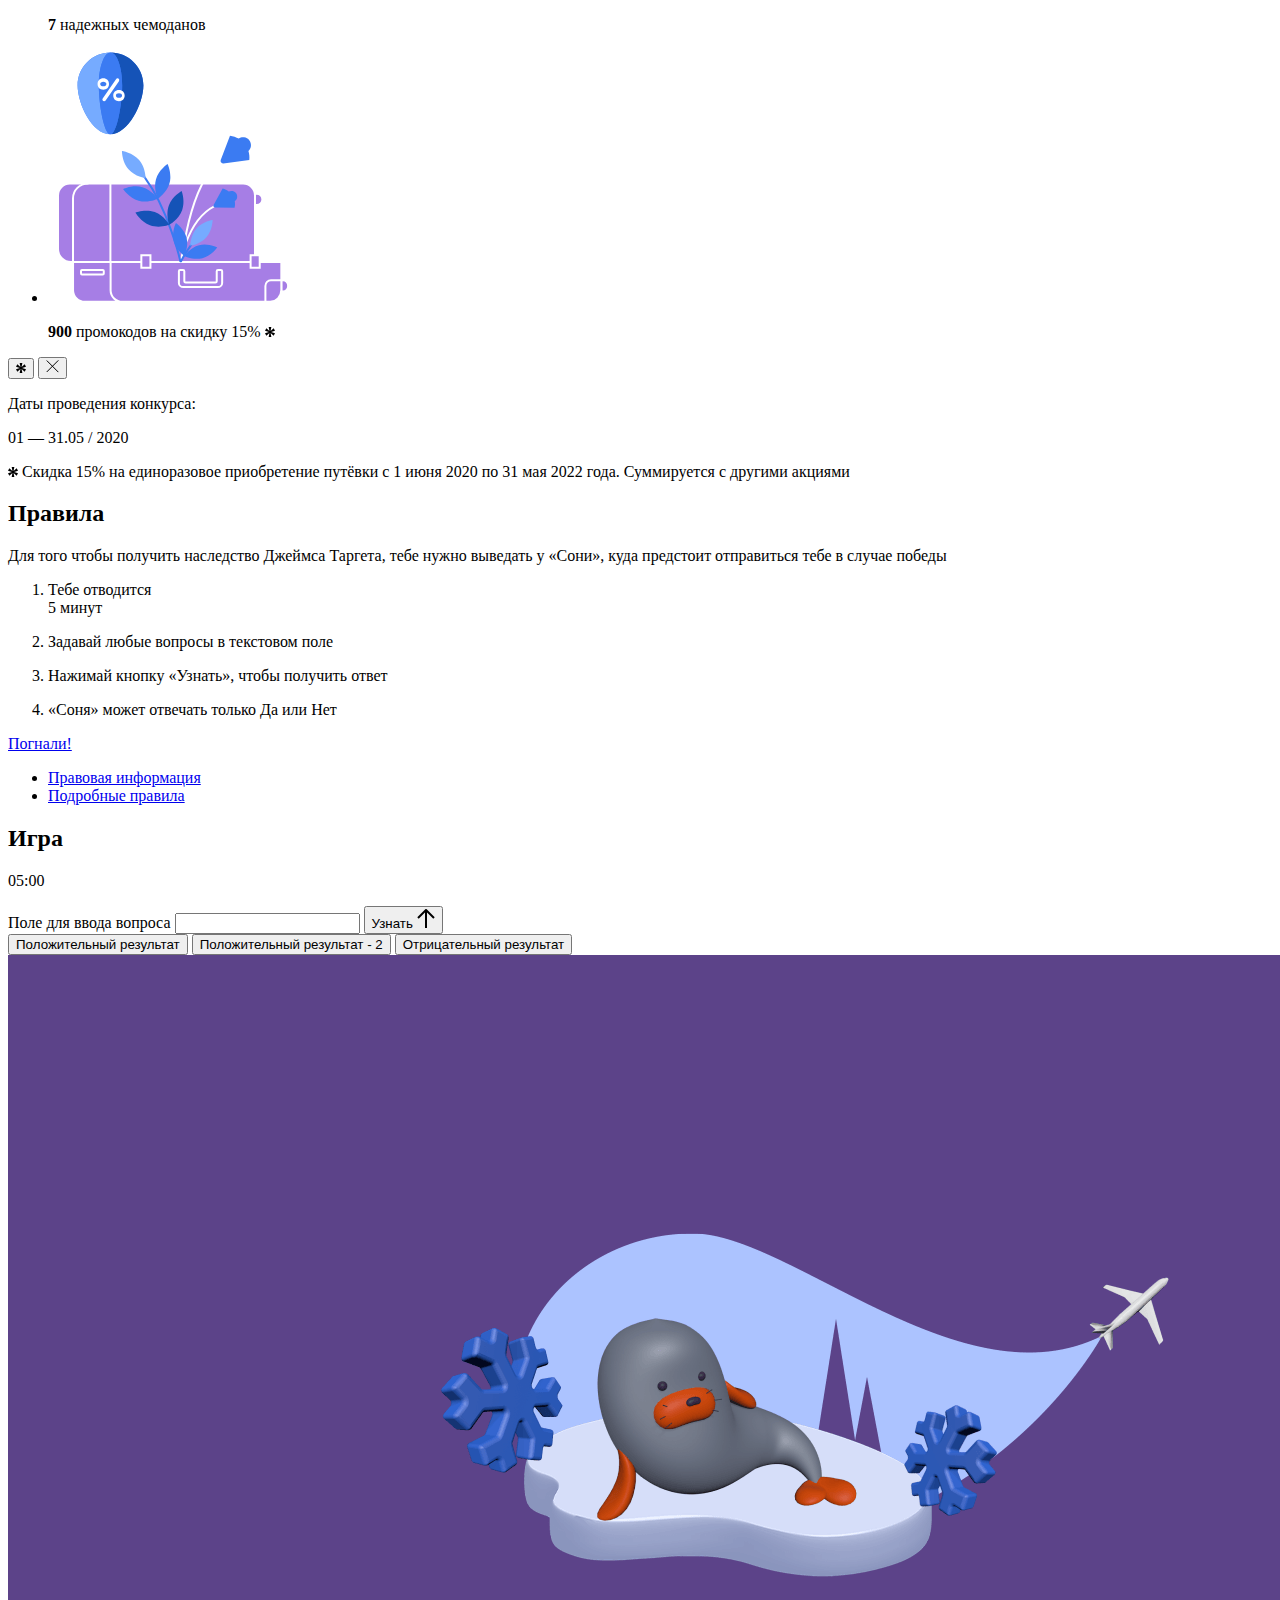
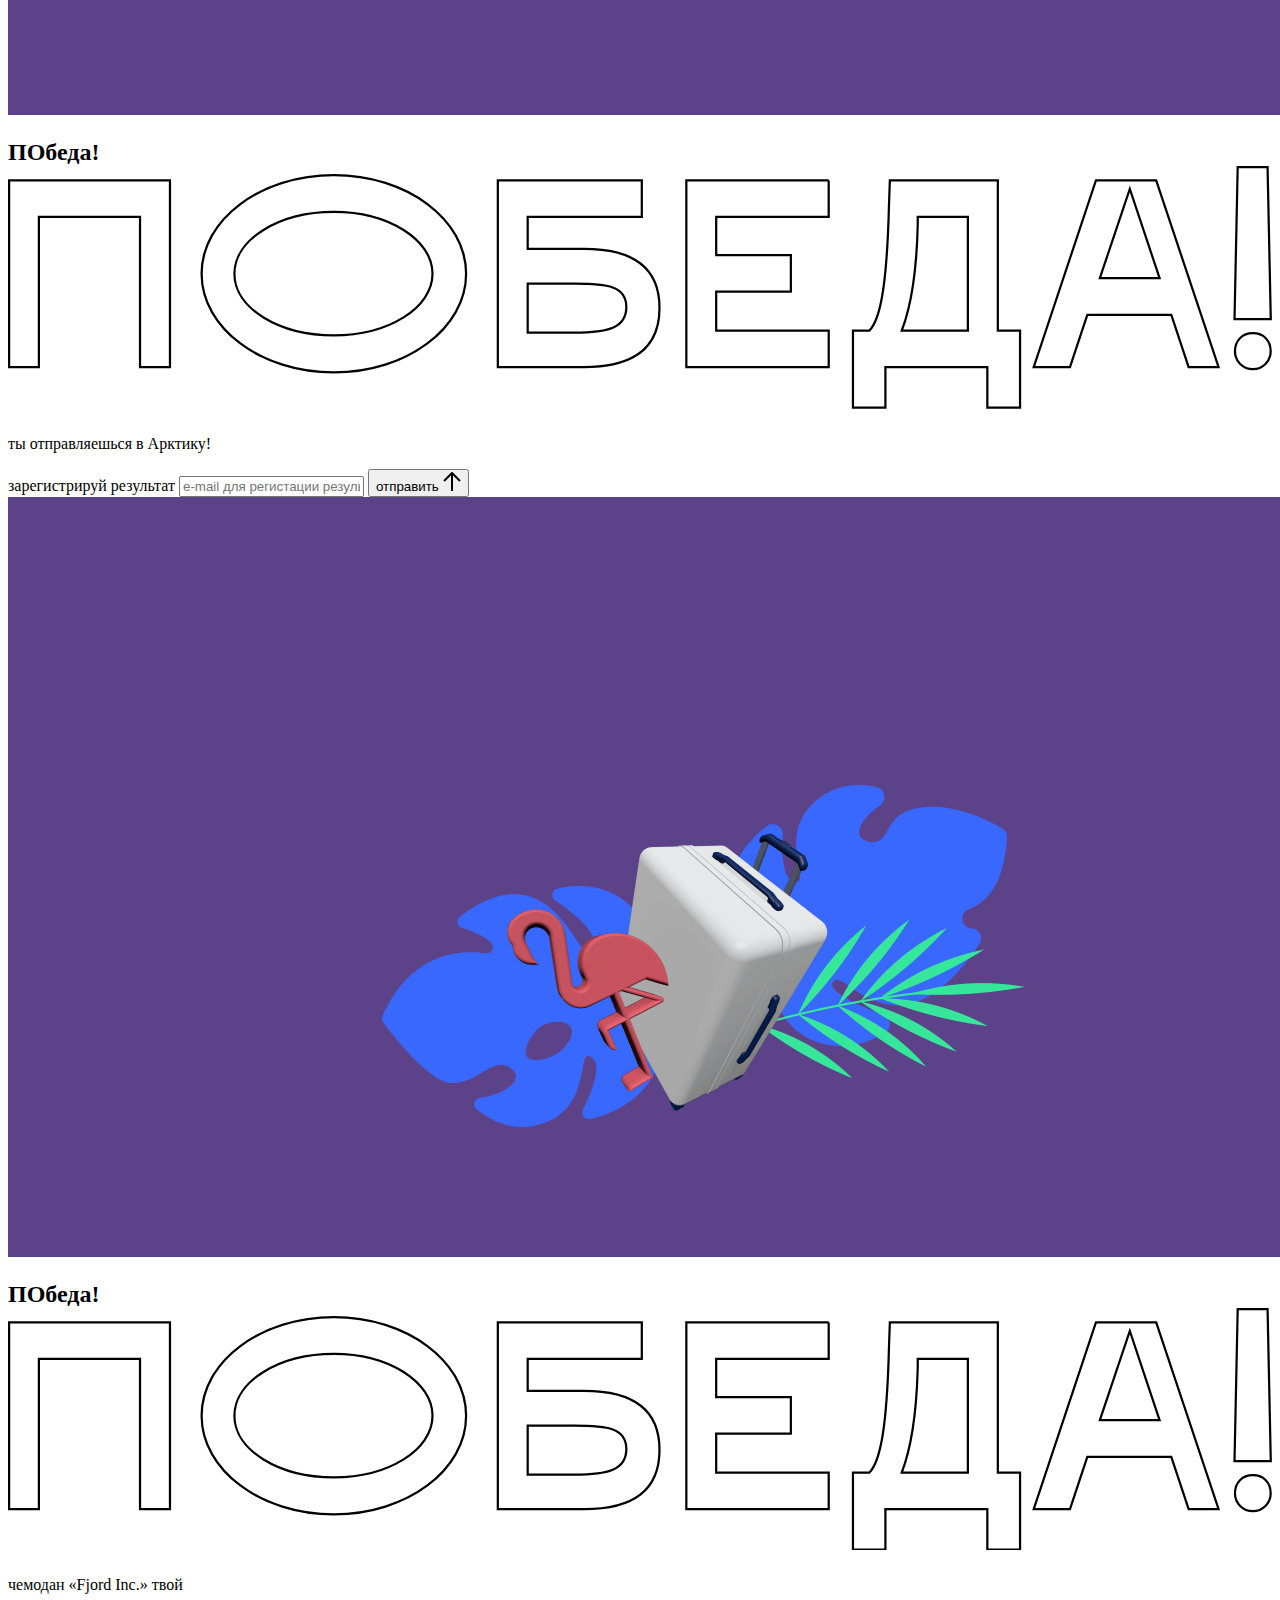
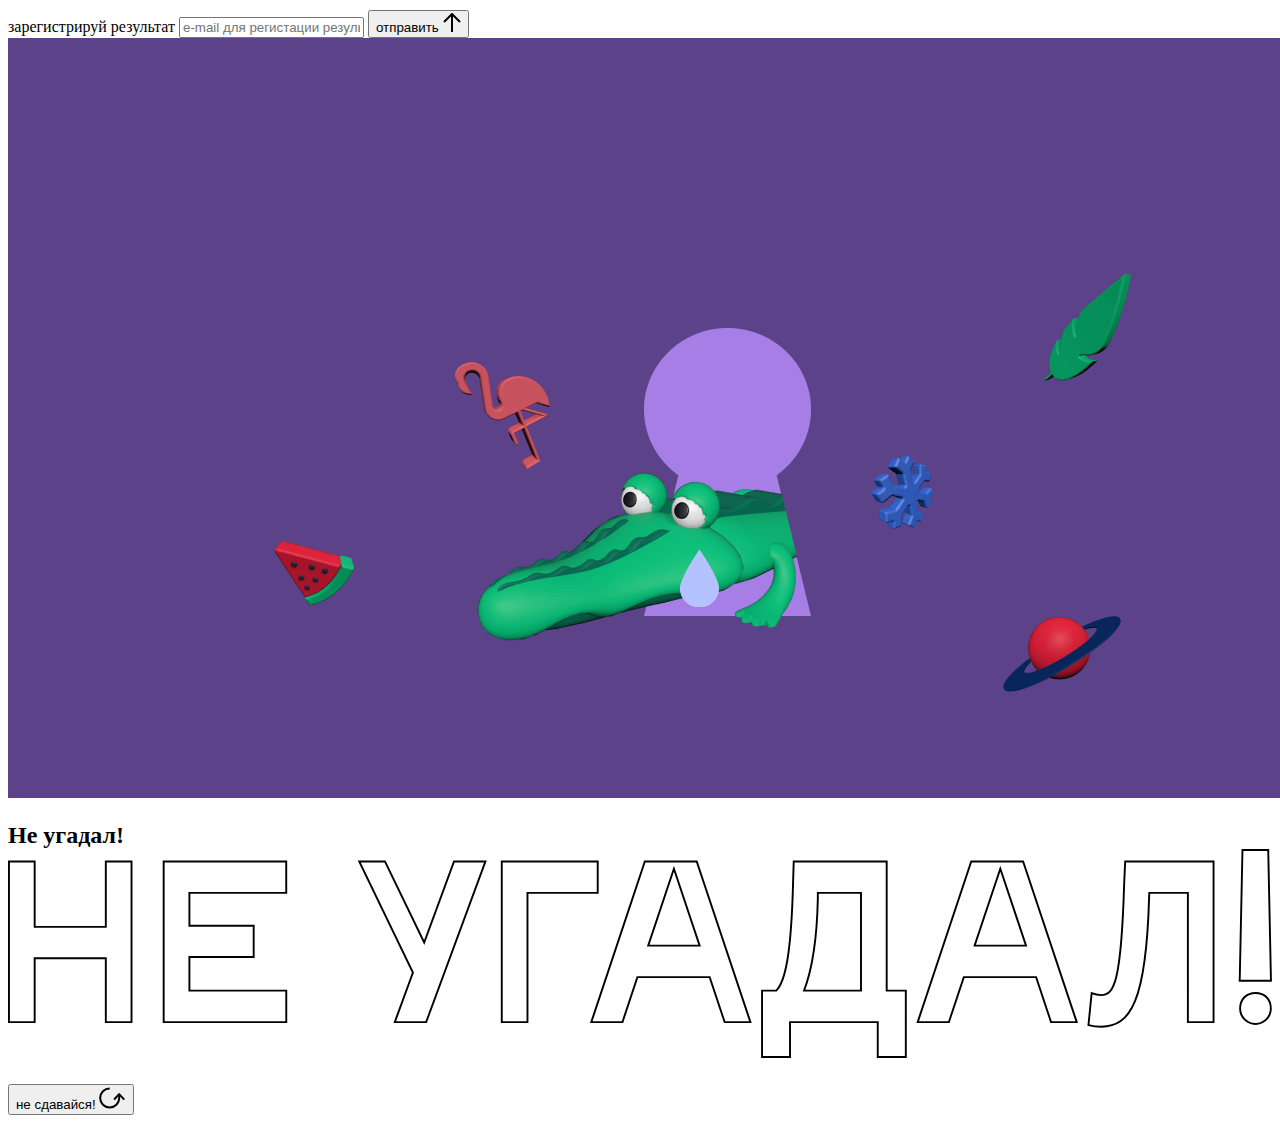
==== commit 54dc6fb1: "module1-task3" ====
--- a/source/index.html
+++ b/source/index.html
@@ -41,7 +41,7 @@
         <div class="page-header__social">
           <div class="social-block js-social-block">
             <button class="social-block__toggler" aria-label="Управлять блоком с социальными кнопками">
-              <svg width="24" height="22" viewBox="0 0 24 22" fill="none" xmlns="http://www.w3.org/2000/svg">
+              <svg width="26" height="22" viewBox="0 0 27 22" fill="none" xmlns="http://www.w3.org/2000/svg">
                 <path d="M19.6721 7.43664C21.6273 7.43664 23.213 5.85095 23.213 3.89566C23.213 1.94037 21.6273 0.354675 19.6721 0.354675C17.7168 0.354675 16.1311 1.94037 16.1311 3.89566C16.1311 4.19968 16.1728 4.49178 16.2458 4.77345L7.21751 8.95527C6.57519 8.05214 5.52303 7.46049 4.33078 7.46049C2.37549 7.46049 0.789795 9.04618 0.789795 11.0015C0.789795 12.9568 2.37549 14.5425 4.33078 14.5425C5.52303 14.5425 6.57668 13.9508 7.21751 13.0477L16.2458 17.2295C16.1743 17.5112 16.1311 17.8033 16.1311 18.1073C16.1311 20.0626 17.7168 21.6483 19.6721 21.6483C21.6273 21.6483 23.213 20.0626 23.213 18.1073C23.213 16.152 21.6273 14.5663 19.6721 14.5663C18.4798 14.5663 17.4262 15.158 16.7853 16.0611L7.75701 11.8793C7.82854 11.5976 7.87176 11.3055 7.87176 11.0015C7.87176 10.6974 7.83003 10.4053 7.75701 10.1237L16.7853 5.94186C17.4262 6.84499 18.4783 7.43664 19.6721 7.43664Z" fill="currentColor"/>
               </svg>
             </button>
@@ -495,7 +495,6 @@
         </div>
       </div>
     </section>
-
   </main>
 
 </body>
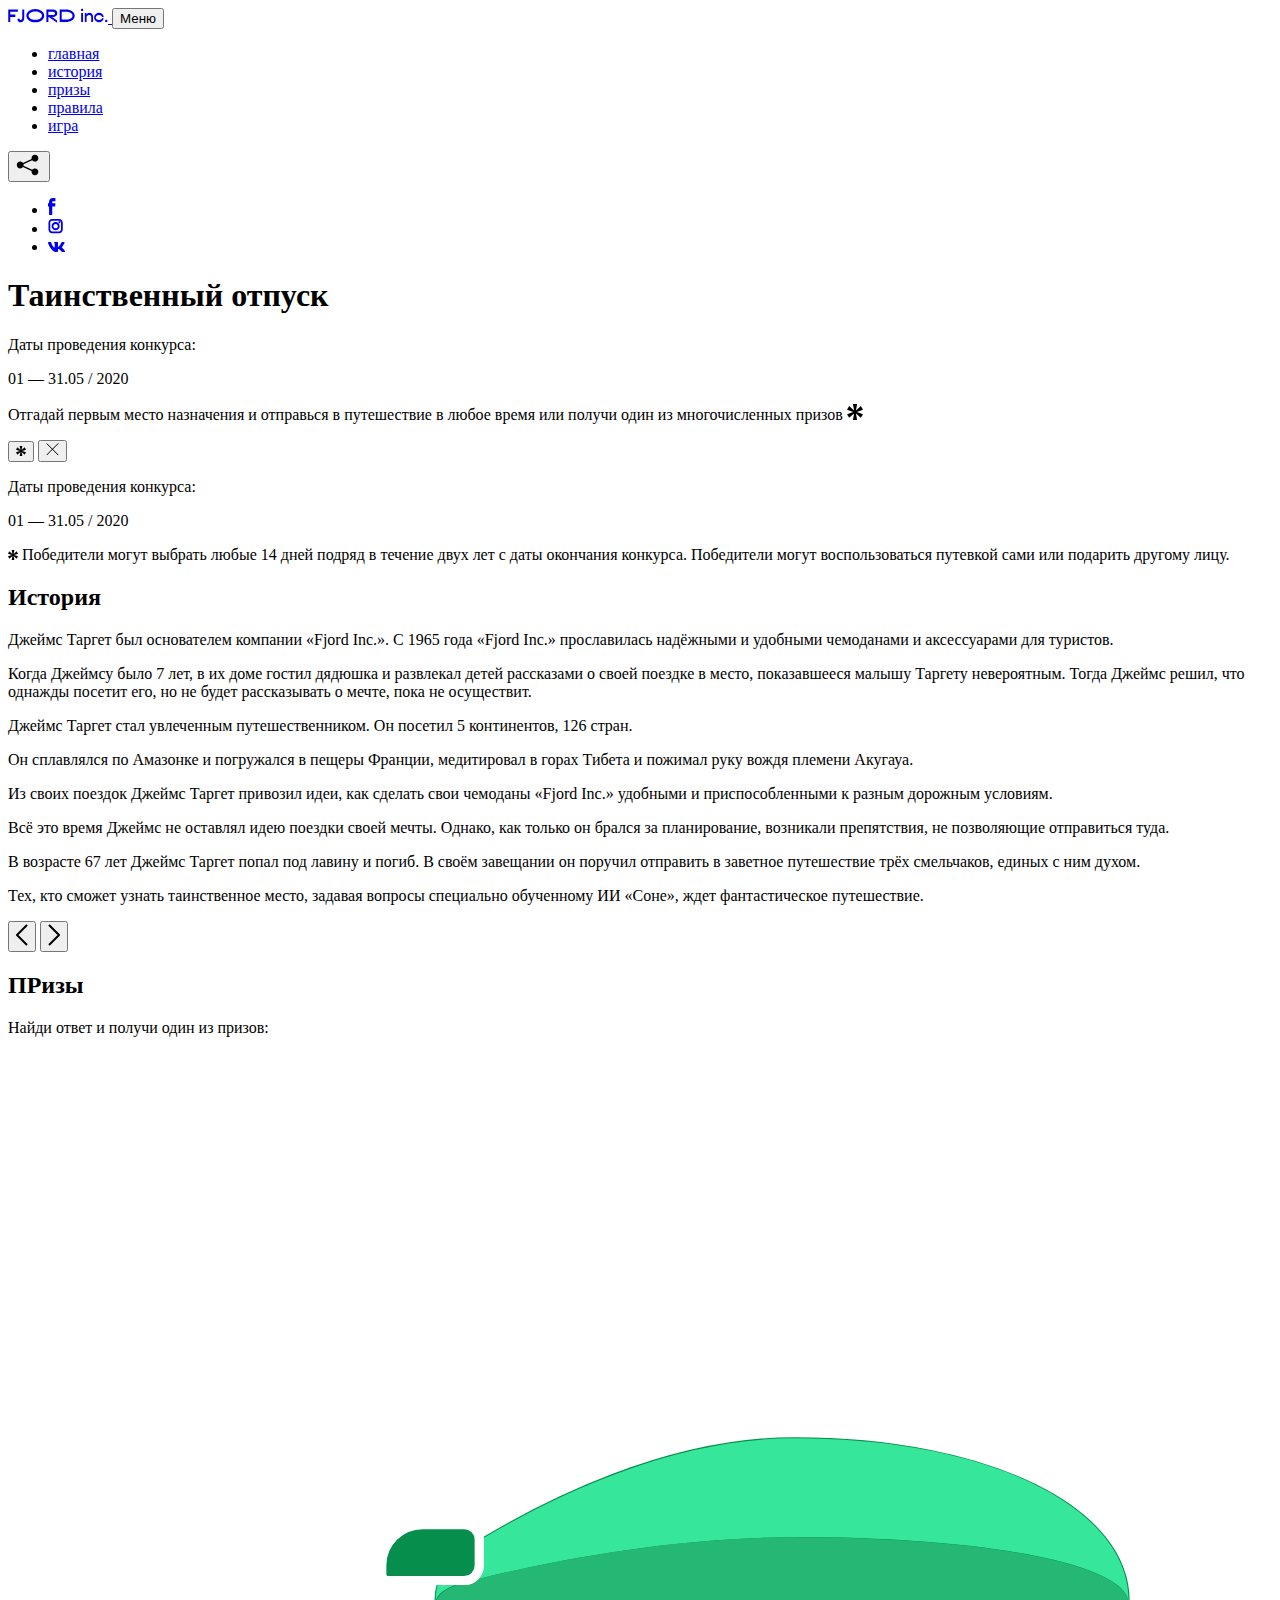
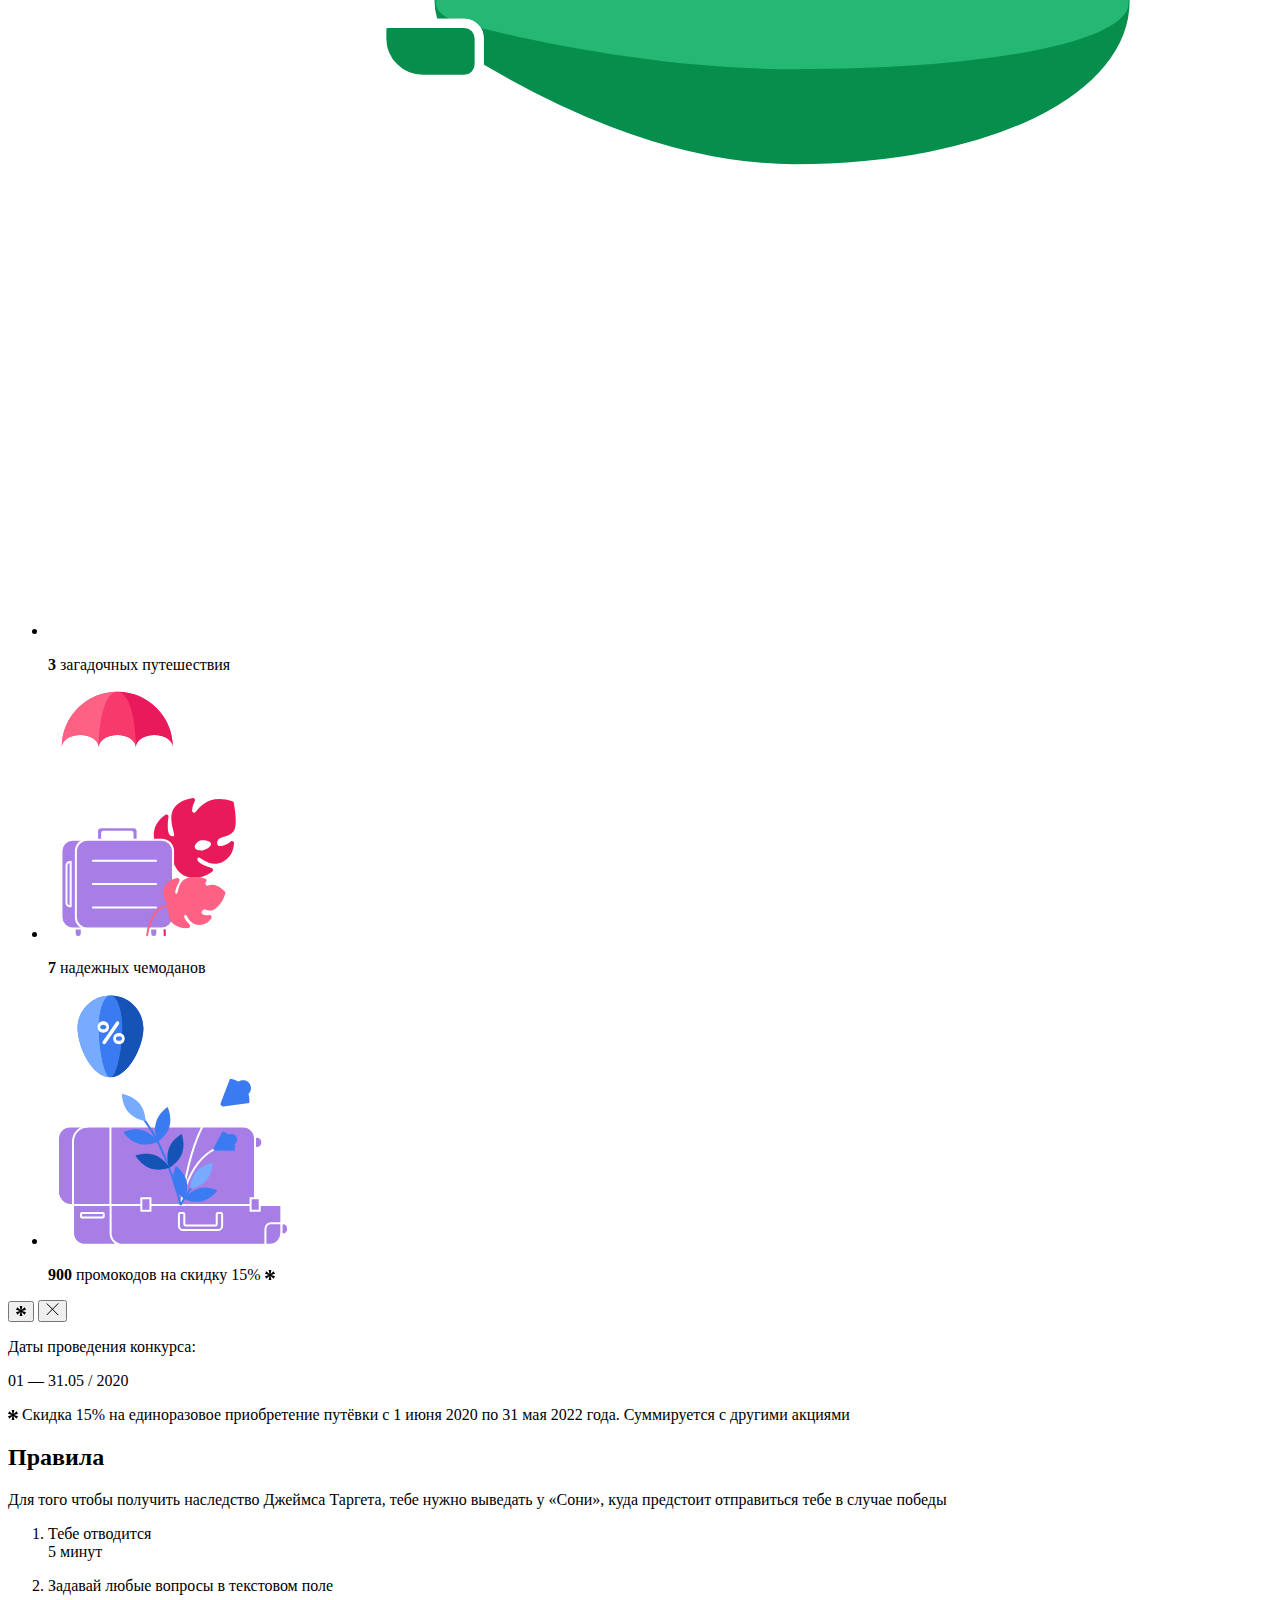
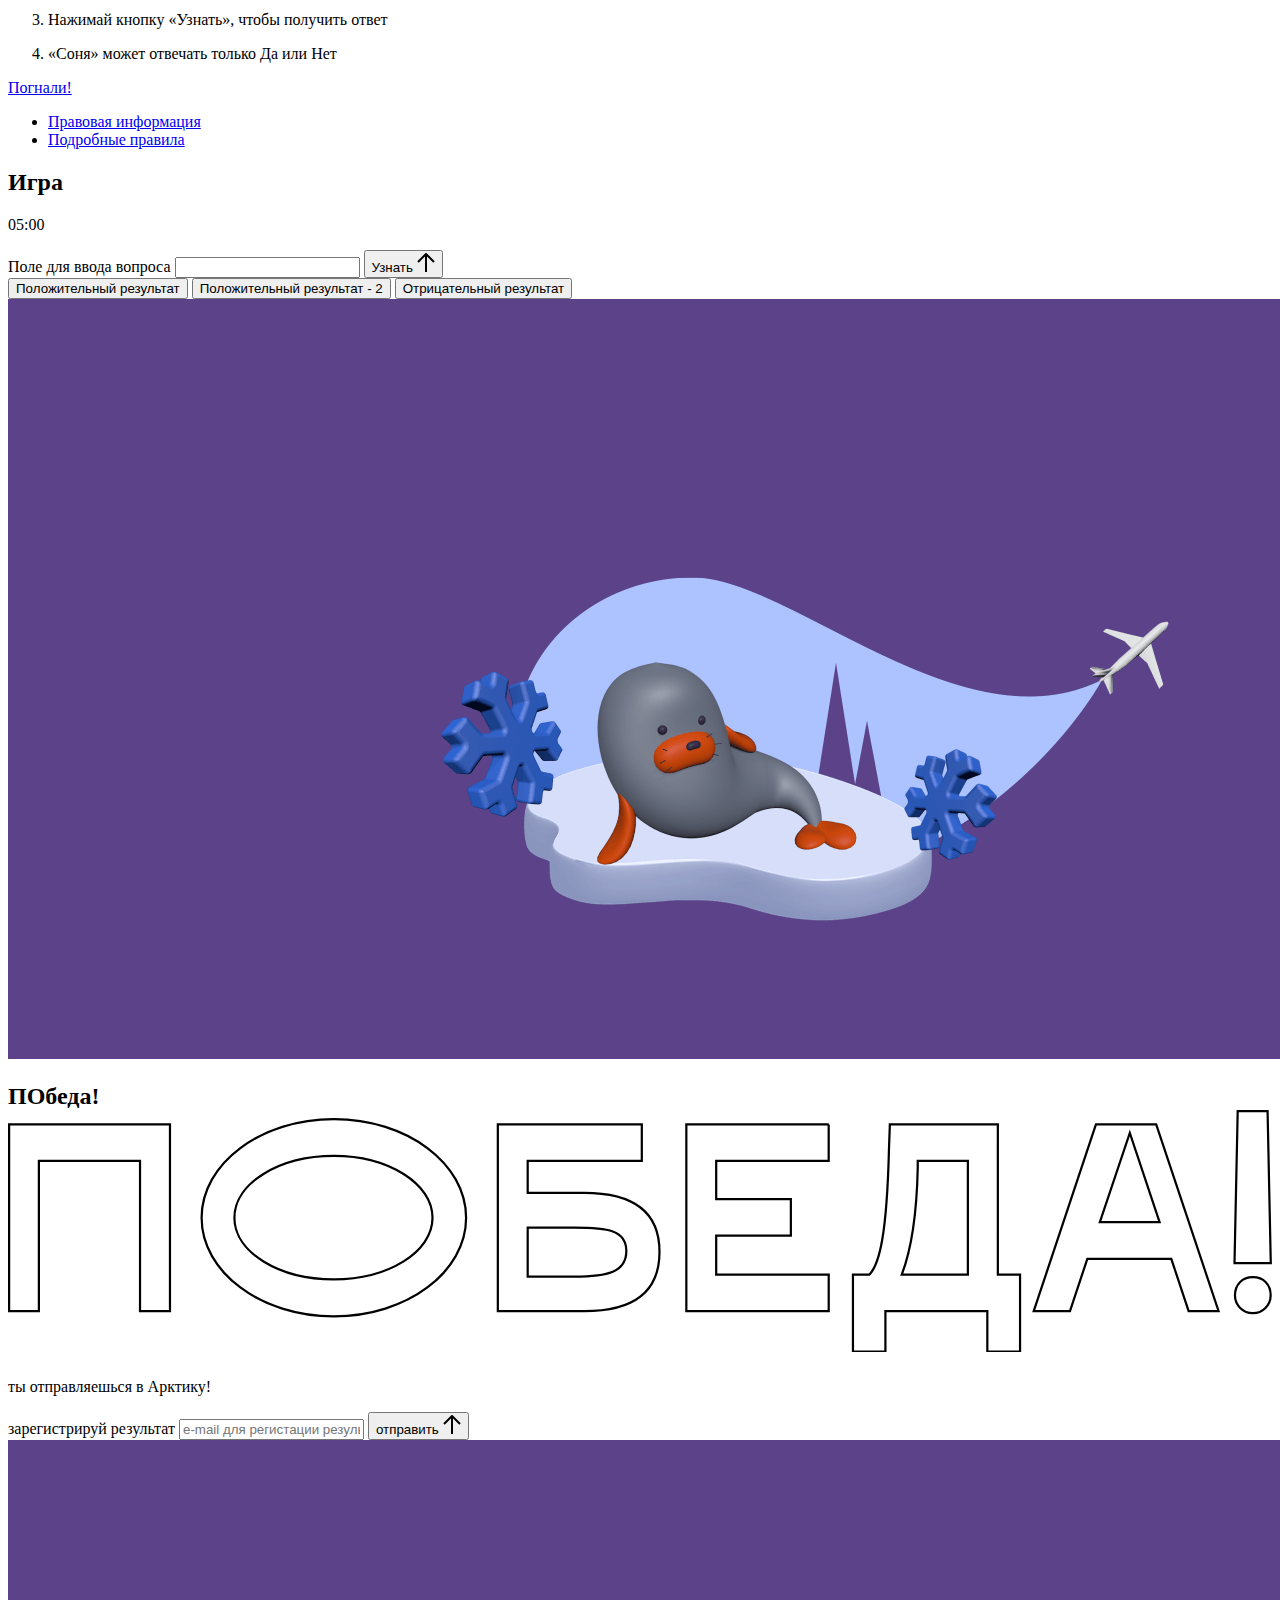
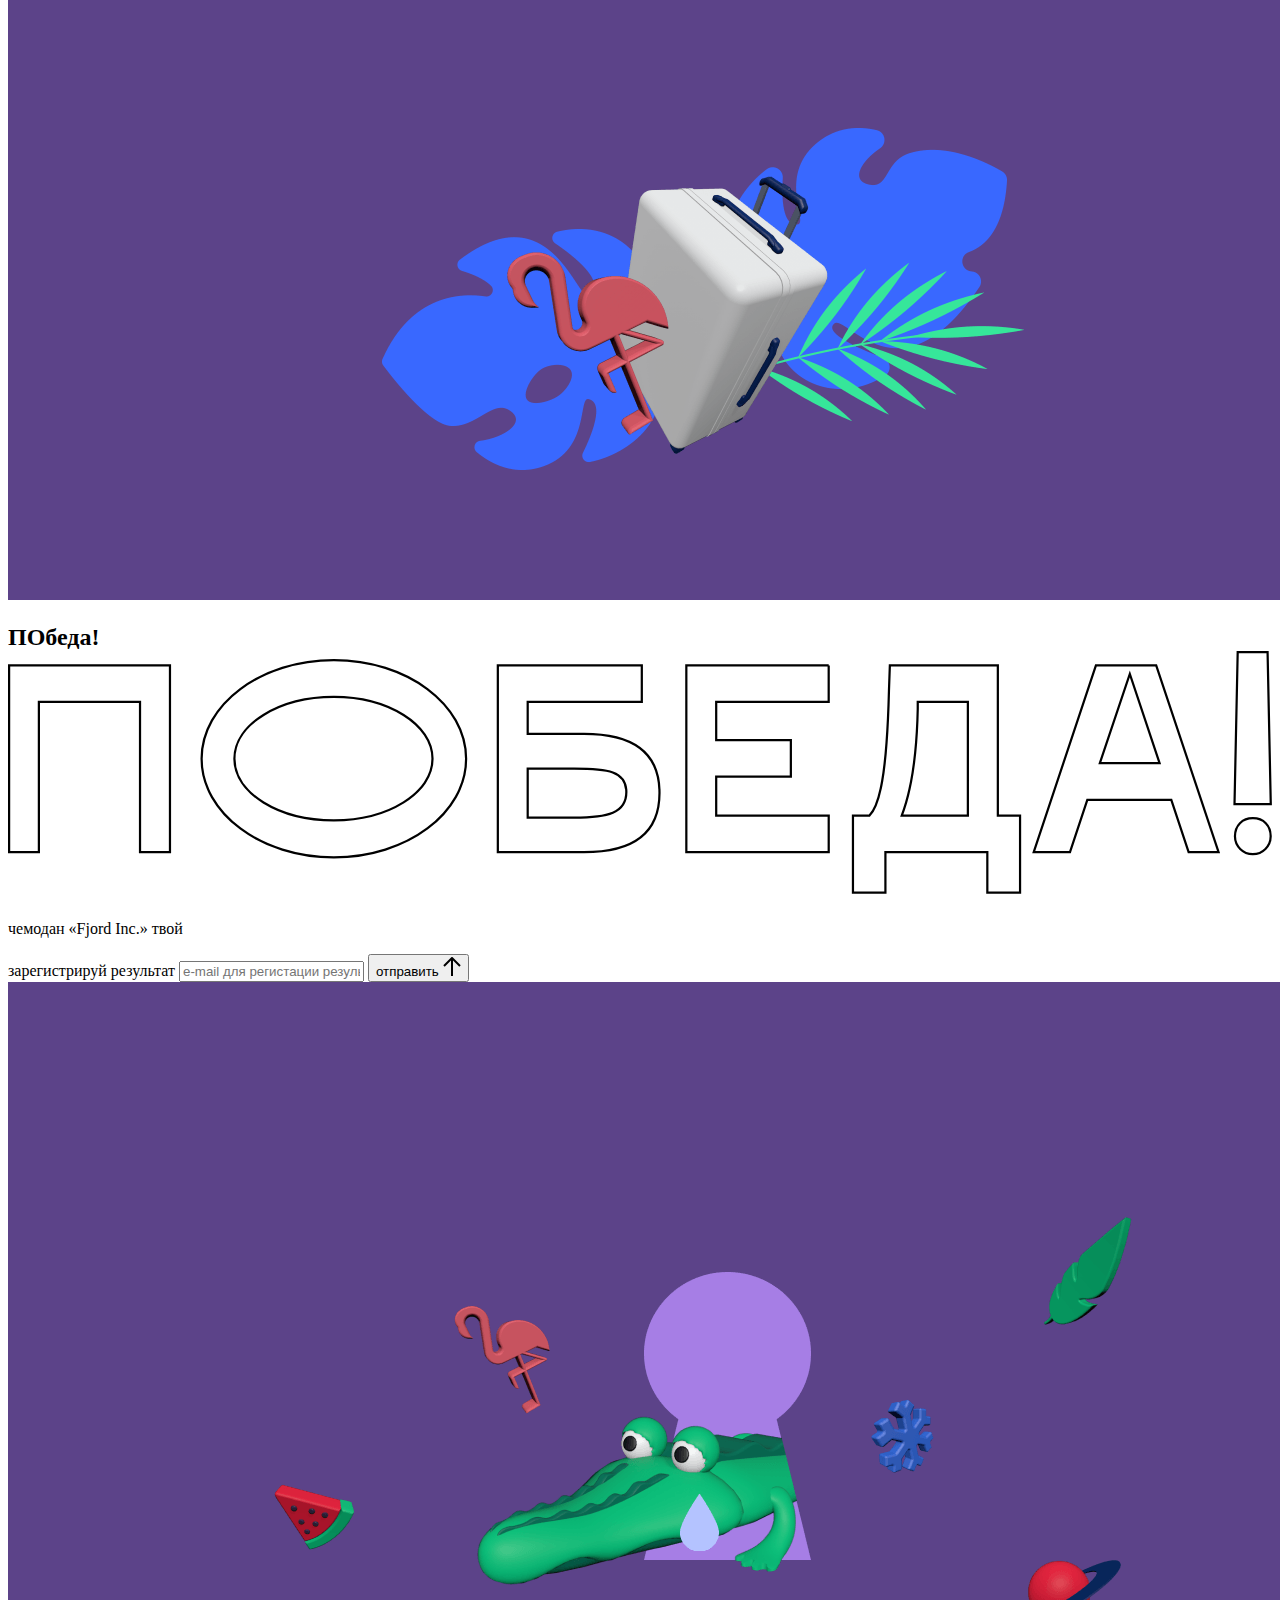
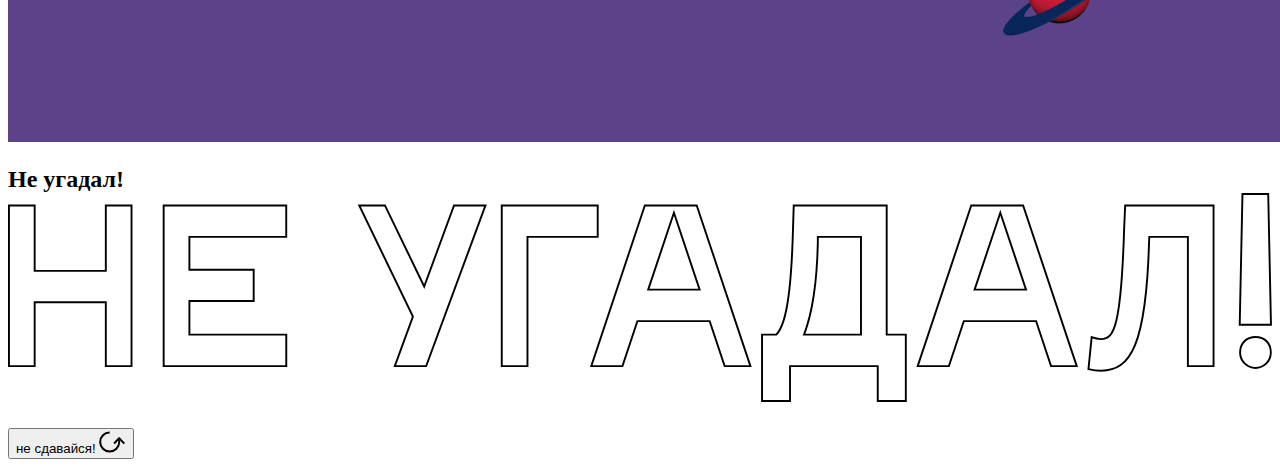
==== commit 61be1c02: "module3-task1: animate clouds" ====
--- a/source/index.html
+++ b/source/index.html
@@ -83,11 +83,13 @@
     <section class="screen screen--hidden screen--intro js-scrollspy" id="top">
       <div class="screen__wrapper">
         <div class="intro">
-          <h1 class="intro__title">Таинственный отпуск</h1>
+          <h1 class="intro__title">
+            <span class="intro__title-first-word accent-text">Таинственный</span> <span class="intro__title-second-word accent-text">отпуск</span>
+          </h1>
           <div class="intro__content">
             <div class="intro__info">
               <p class="intro__label">Даты проведения конкурса:</p>
-              <p class="intro__date">01 — 31.05 / 2020</p>
+              <p class="intro__date accent-text">01 — 31.05 / 2020</p>
             </div>
             <div class="intro__message">
               <p>
@@ -136,7 +138,7 @@
         <div class="swiper-wrapper">
 
           <div class="slider__item swiper-slide">
-            <h2 class="slider__item-title">История</h2>
+            <h2 class="slider__item-title accent-text">История</h2>
             <p class="slider__item-text">Джеймс Таргет был основателем компании &laquo;Fjord Inc.&raquo;. С&nbsp;1965 года &laquo;Fjord Inc.&raquo; прославилась надёжными и&nbsp;удобными чемоданами и&nbsp;аксессуарами для туристов.</p>
           </div>
 
@@ -194,10 +196,11 @@
           <ul class="prizes__list">
             <li class="prizes__item prizes__item--journeys">
               <div class="prizes__icon">
-                <picture>
-                  <source srcset="img/prize1-mob.svg" media="(orientation: portrait)">
-                  <img src="img/prize1.svg" alt="">
-                </picture>
+                <img src="img/primary-award-from.svg" alt="">
+<!--                <picture>-->
+<!--                  <source srcset="img/prize1-mob.svg" media="(orientation: portrait)">-->
+<!--                  <img src="img/prize1.svg" alt="">-->
+<!--                </picture>-->
               </div>
               <p class="prizes__desc">
                 <b>3</b>
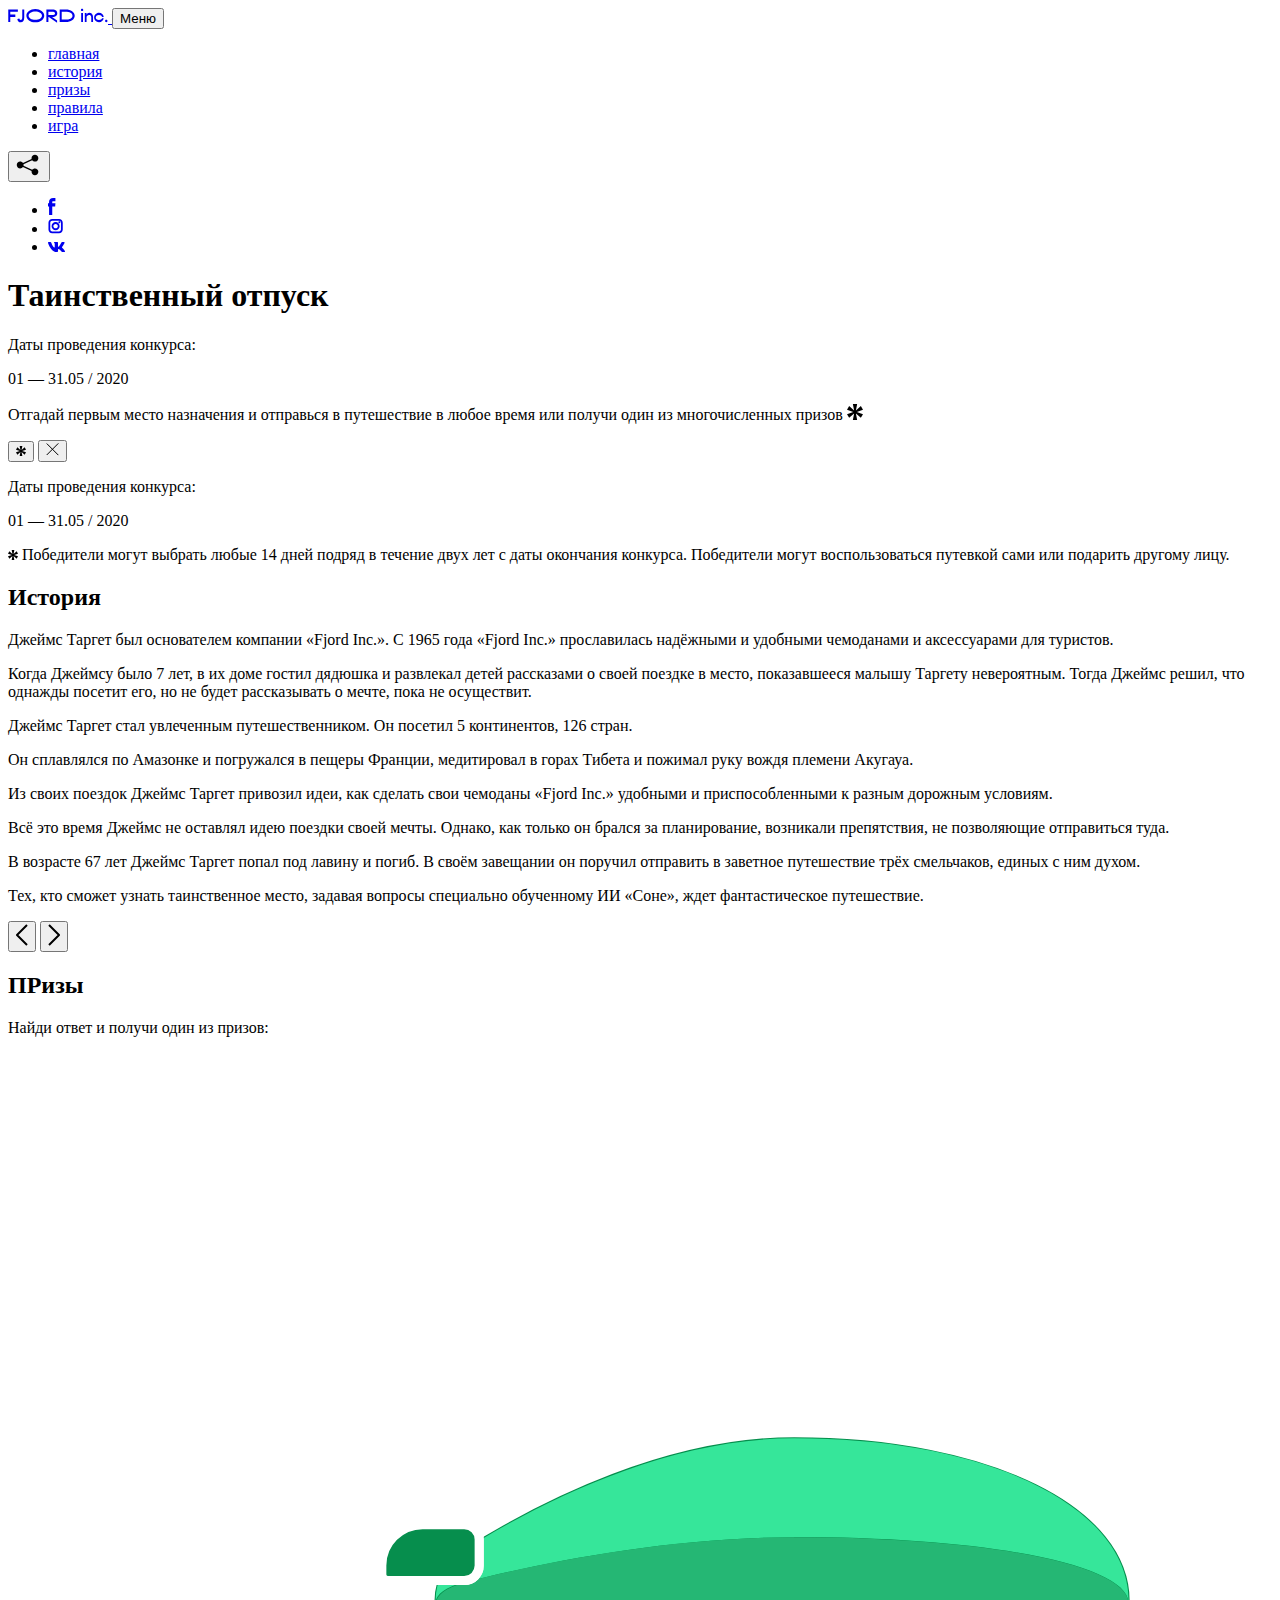
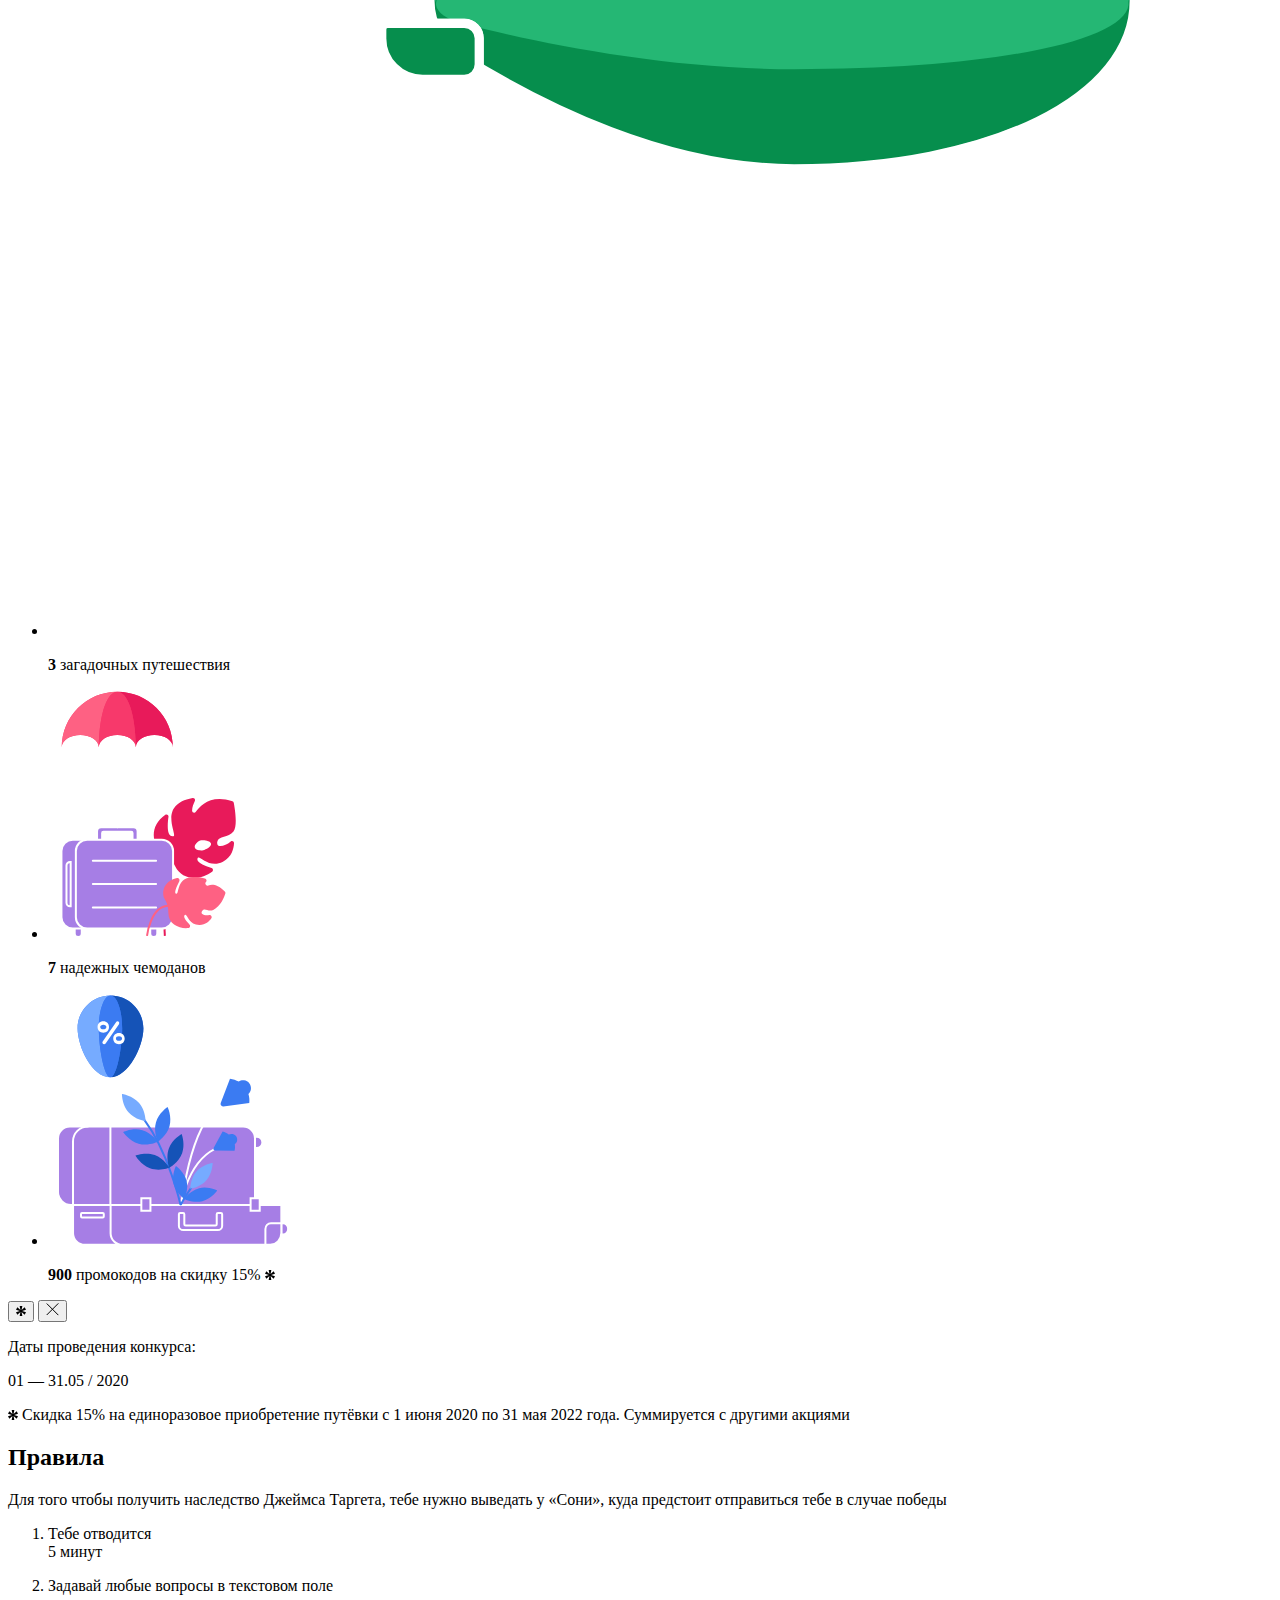
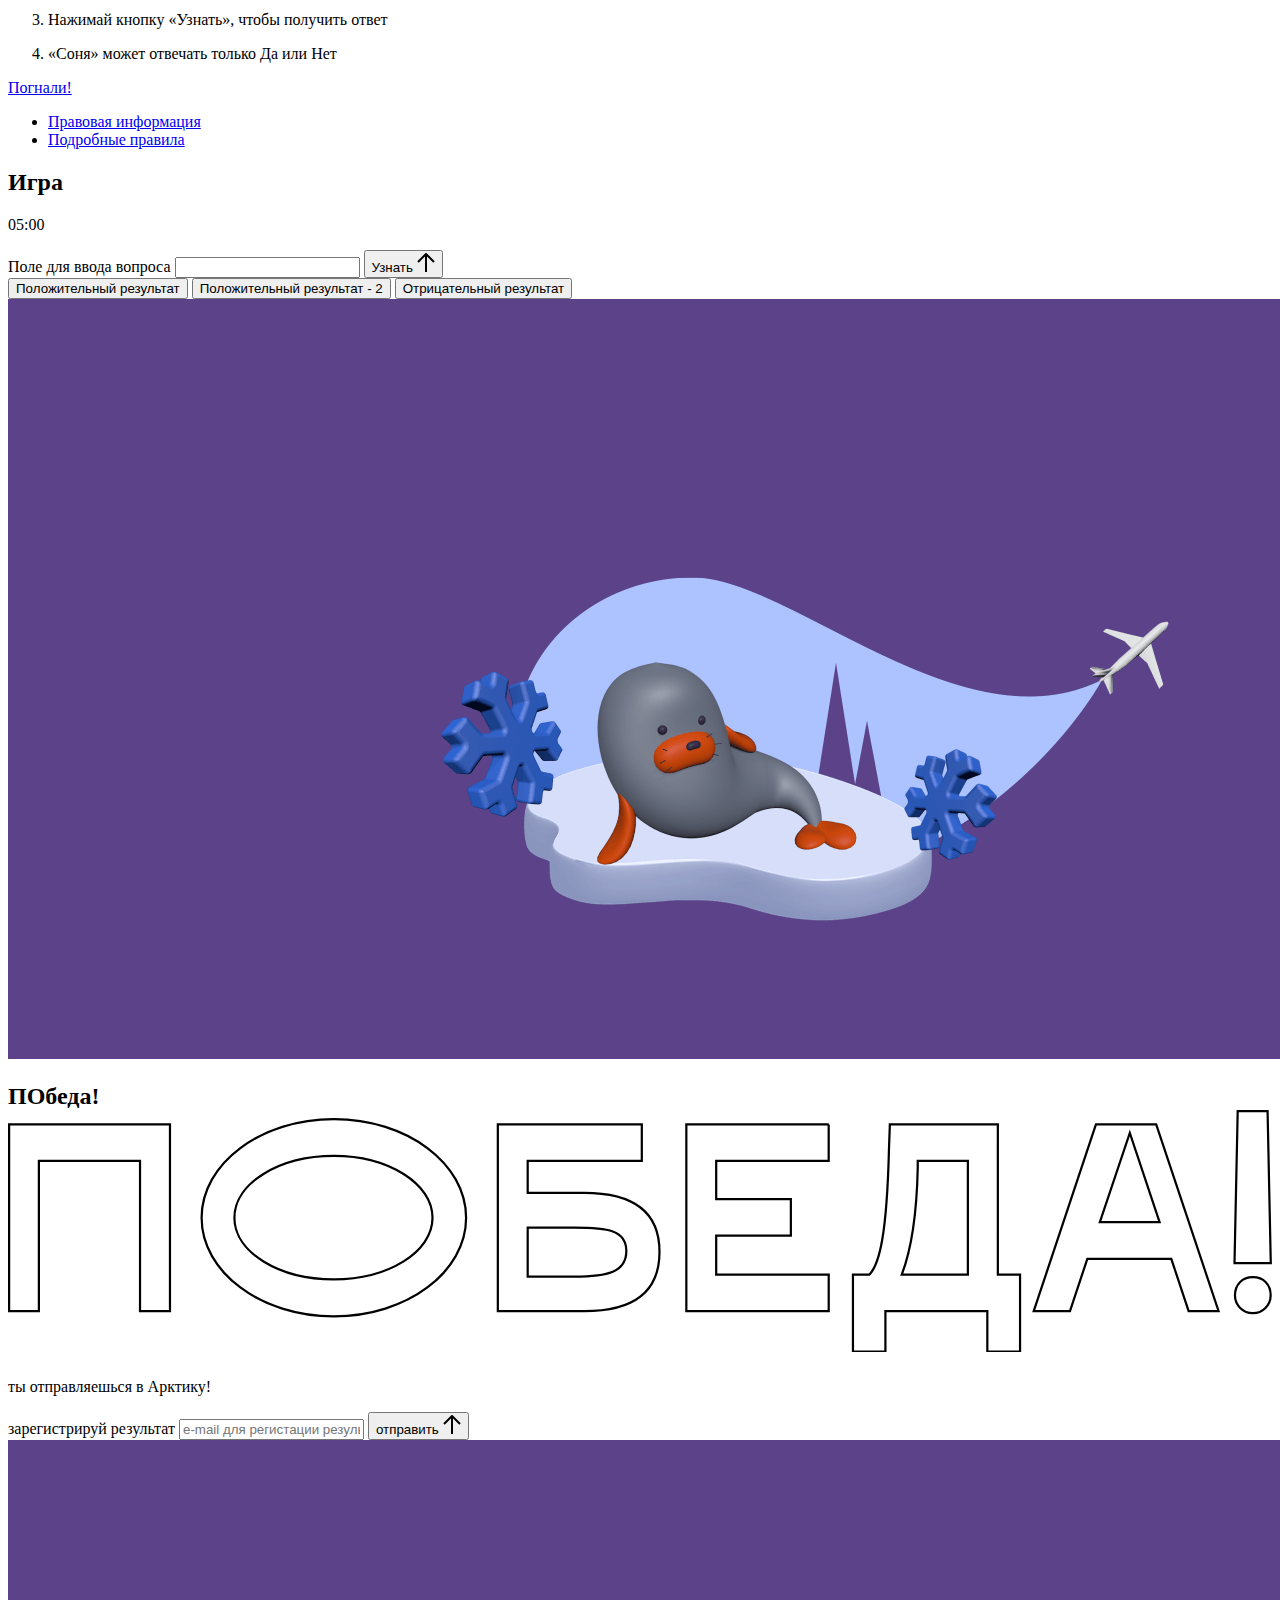
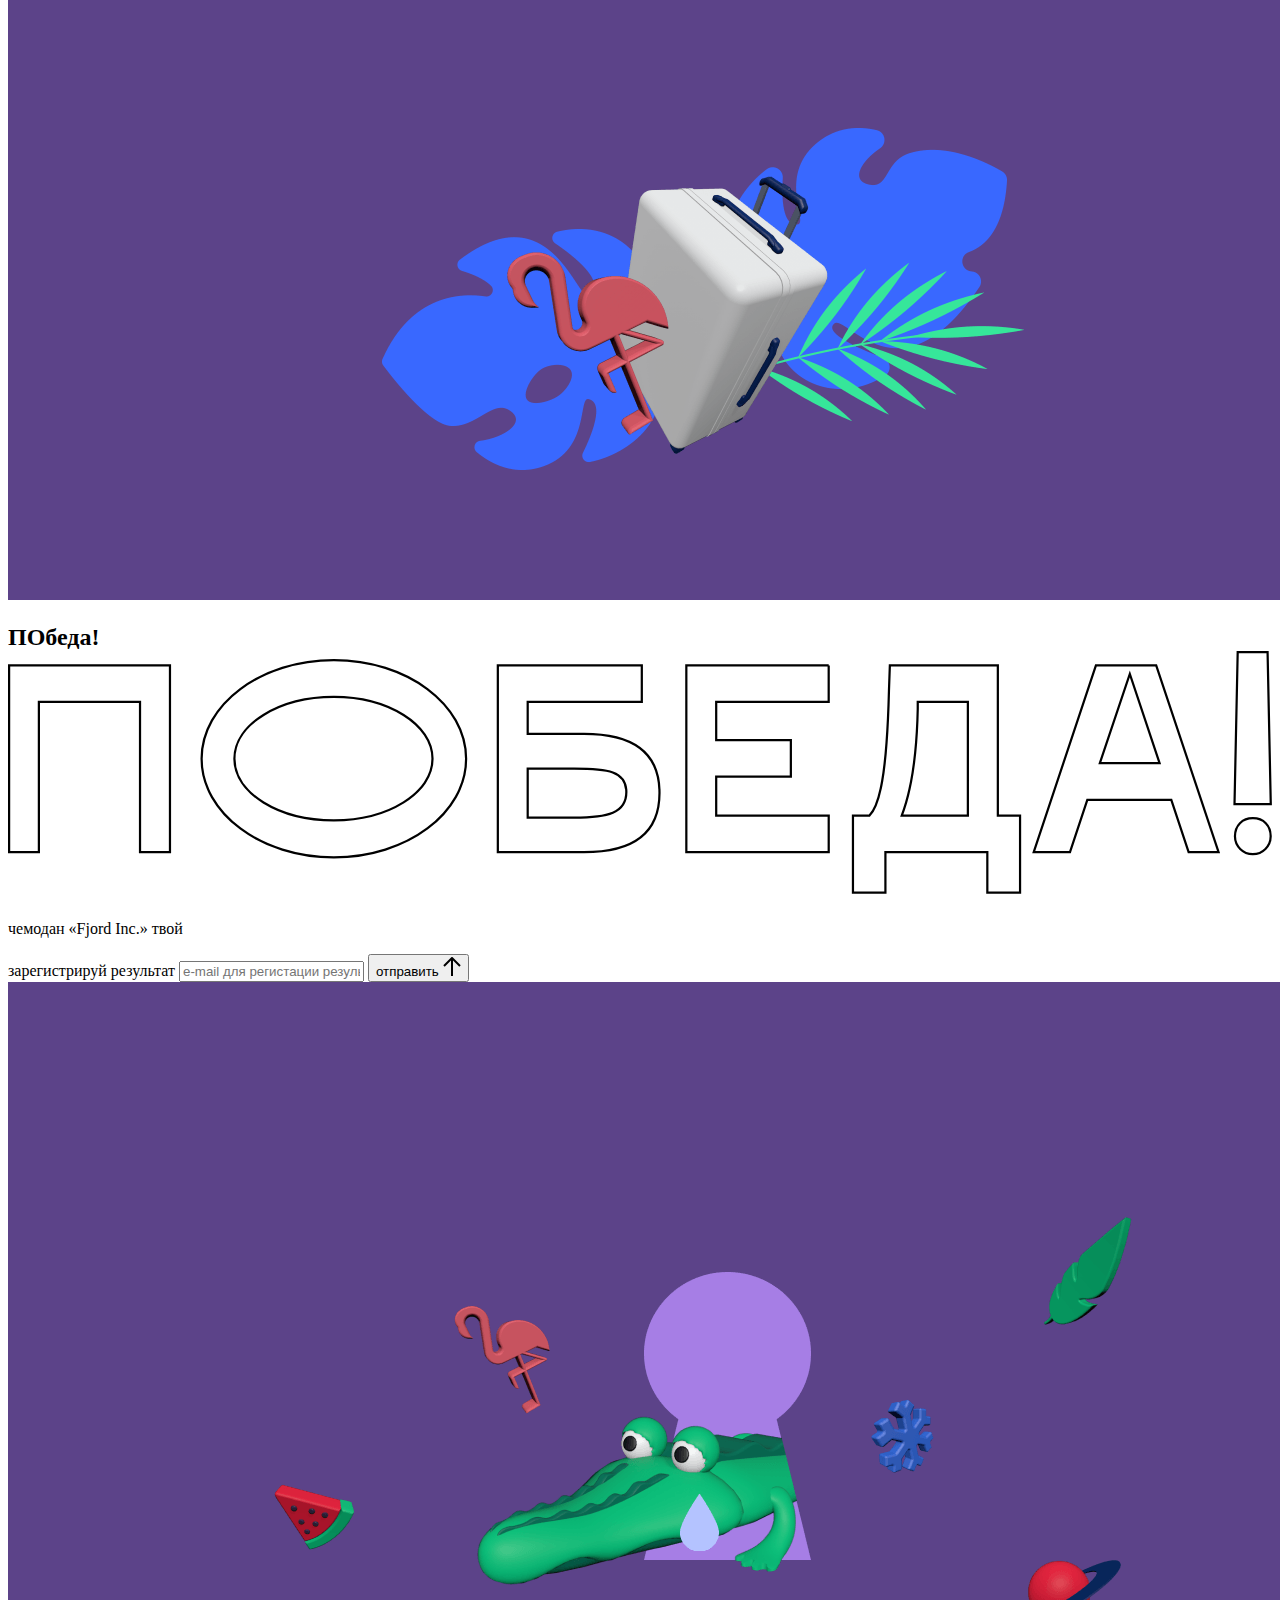
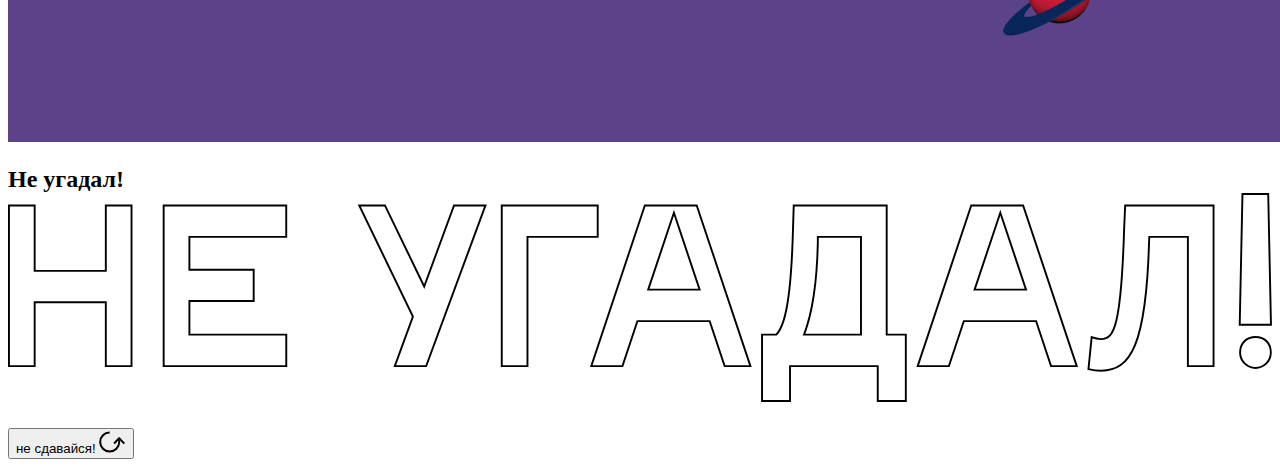
==== commit ae96d063: "Merge 3c99bc6e466dac9380bcf18b38b6c4be9360ccff into 93fb15d01ce0374116bf212978dfd4b0bf5402b6" ====
--- a/source/index.html
+++ b/source/index.html
@@ -197,10 +197,10 @@
             <li class="prizes__item prizes__item--journeys">
               <div class="prizes__icon">
                 <img src="img/primary-award-from.svg" alt="">
-<!--                <picture>-->
-<!--                  <source srcset="img/prize1-mob.svg" media="(orientation: portrait)">-->
-<!--                  <img src="img/prize1.svg" alt="">-->
-<!--                </picture>-->
+<!--            <picture>-->
+<!--              <source srcset="img/prize1-mob.svg" media="(orientation: portrait)">-->
+<!--              <img src="img/prize1.svg" alt="">-->
+<!--             </picture>-->
               </div>
               <p class="prizes__desc">
                 <b>3</b>
